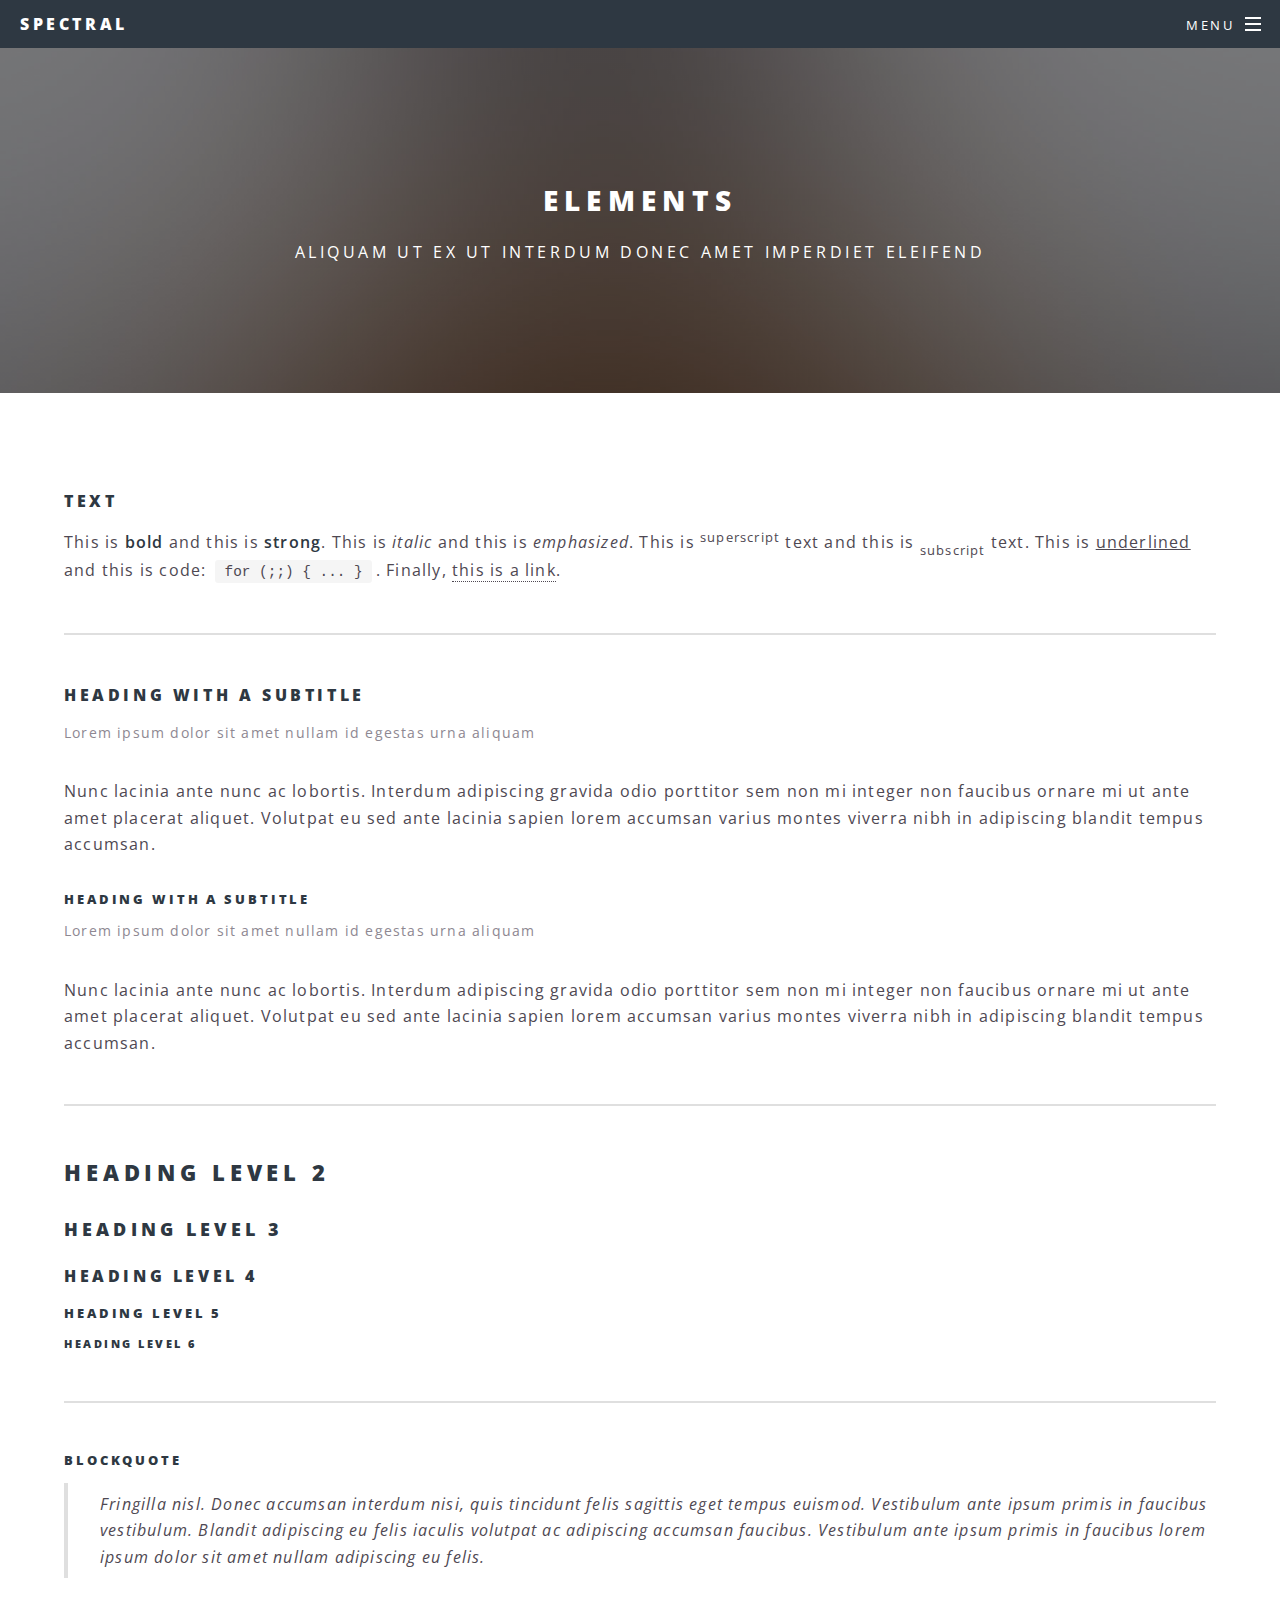
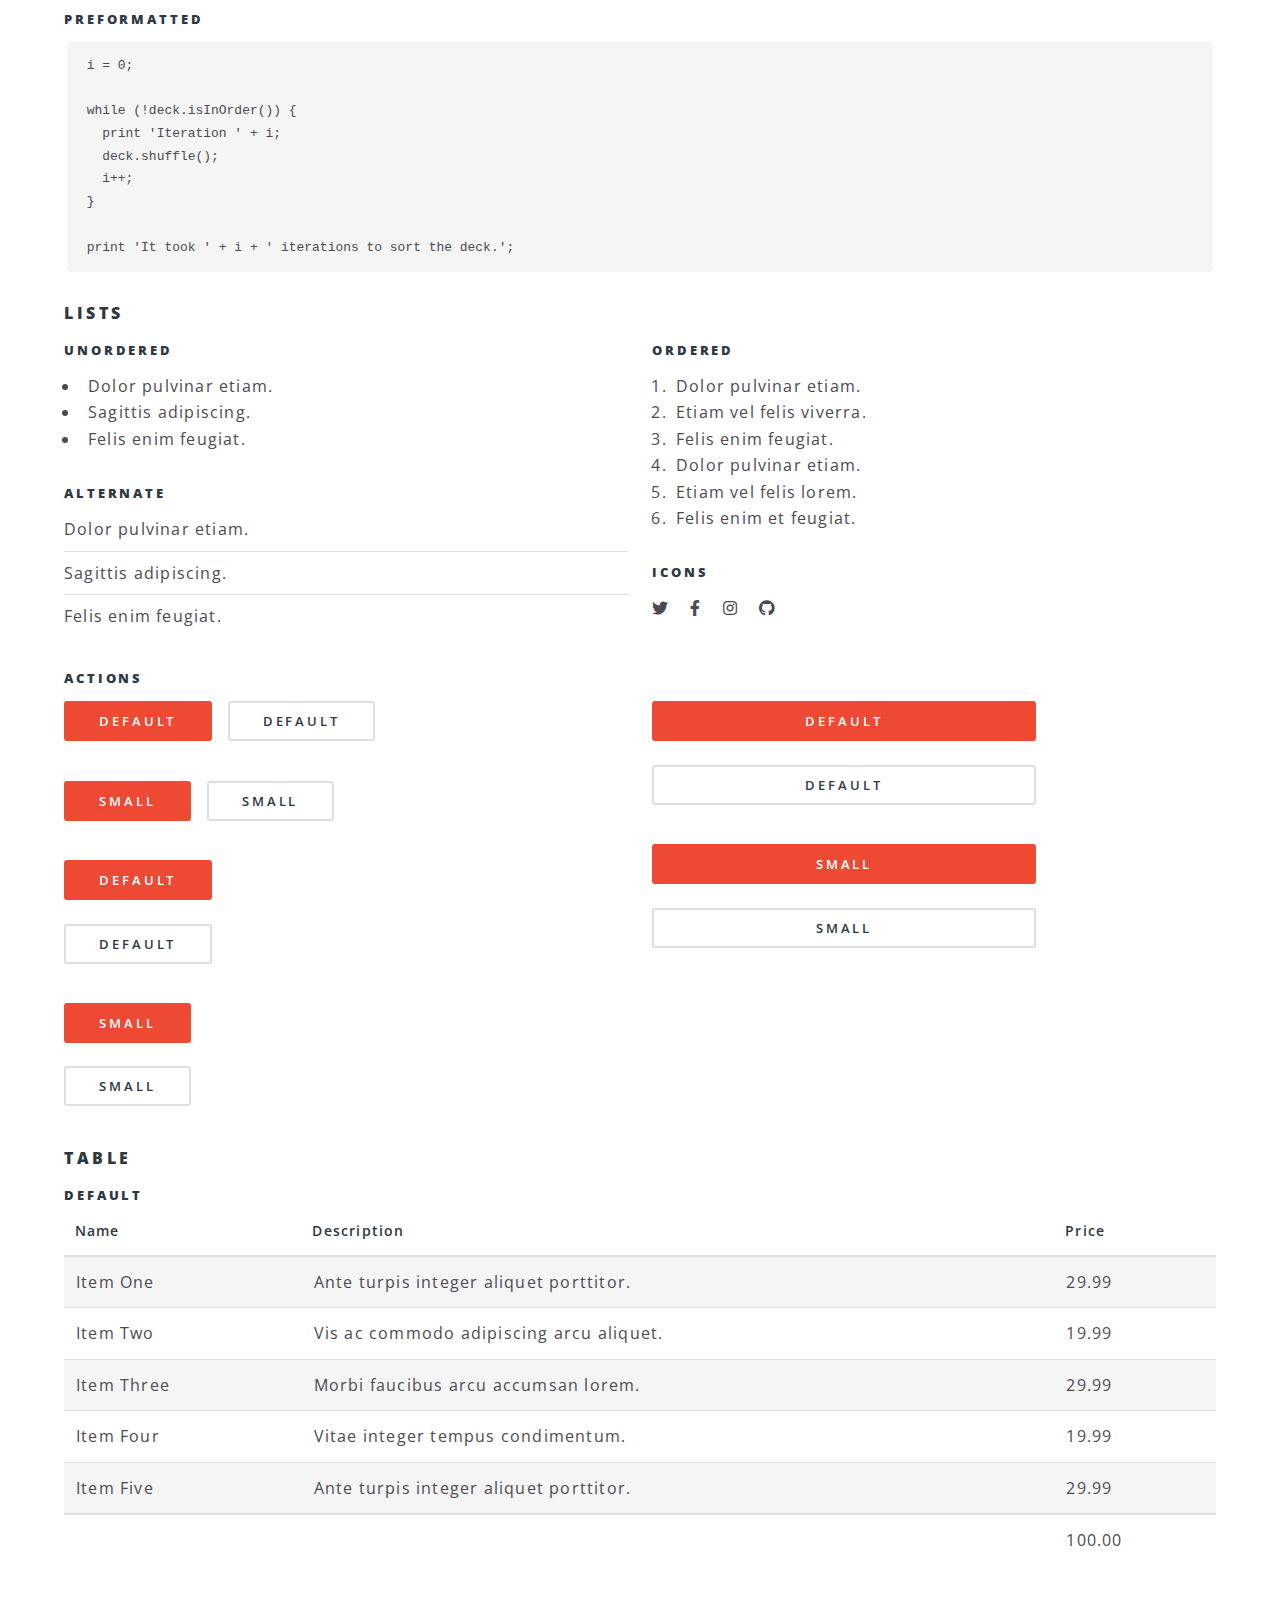
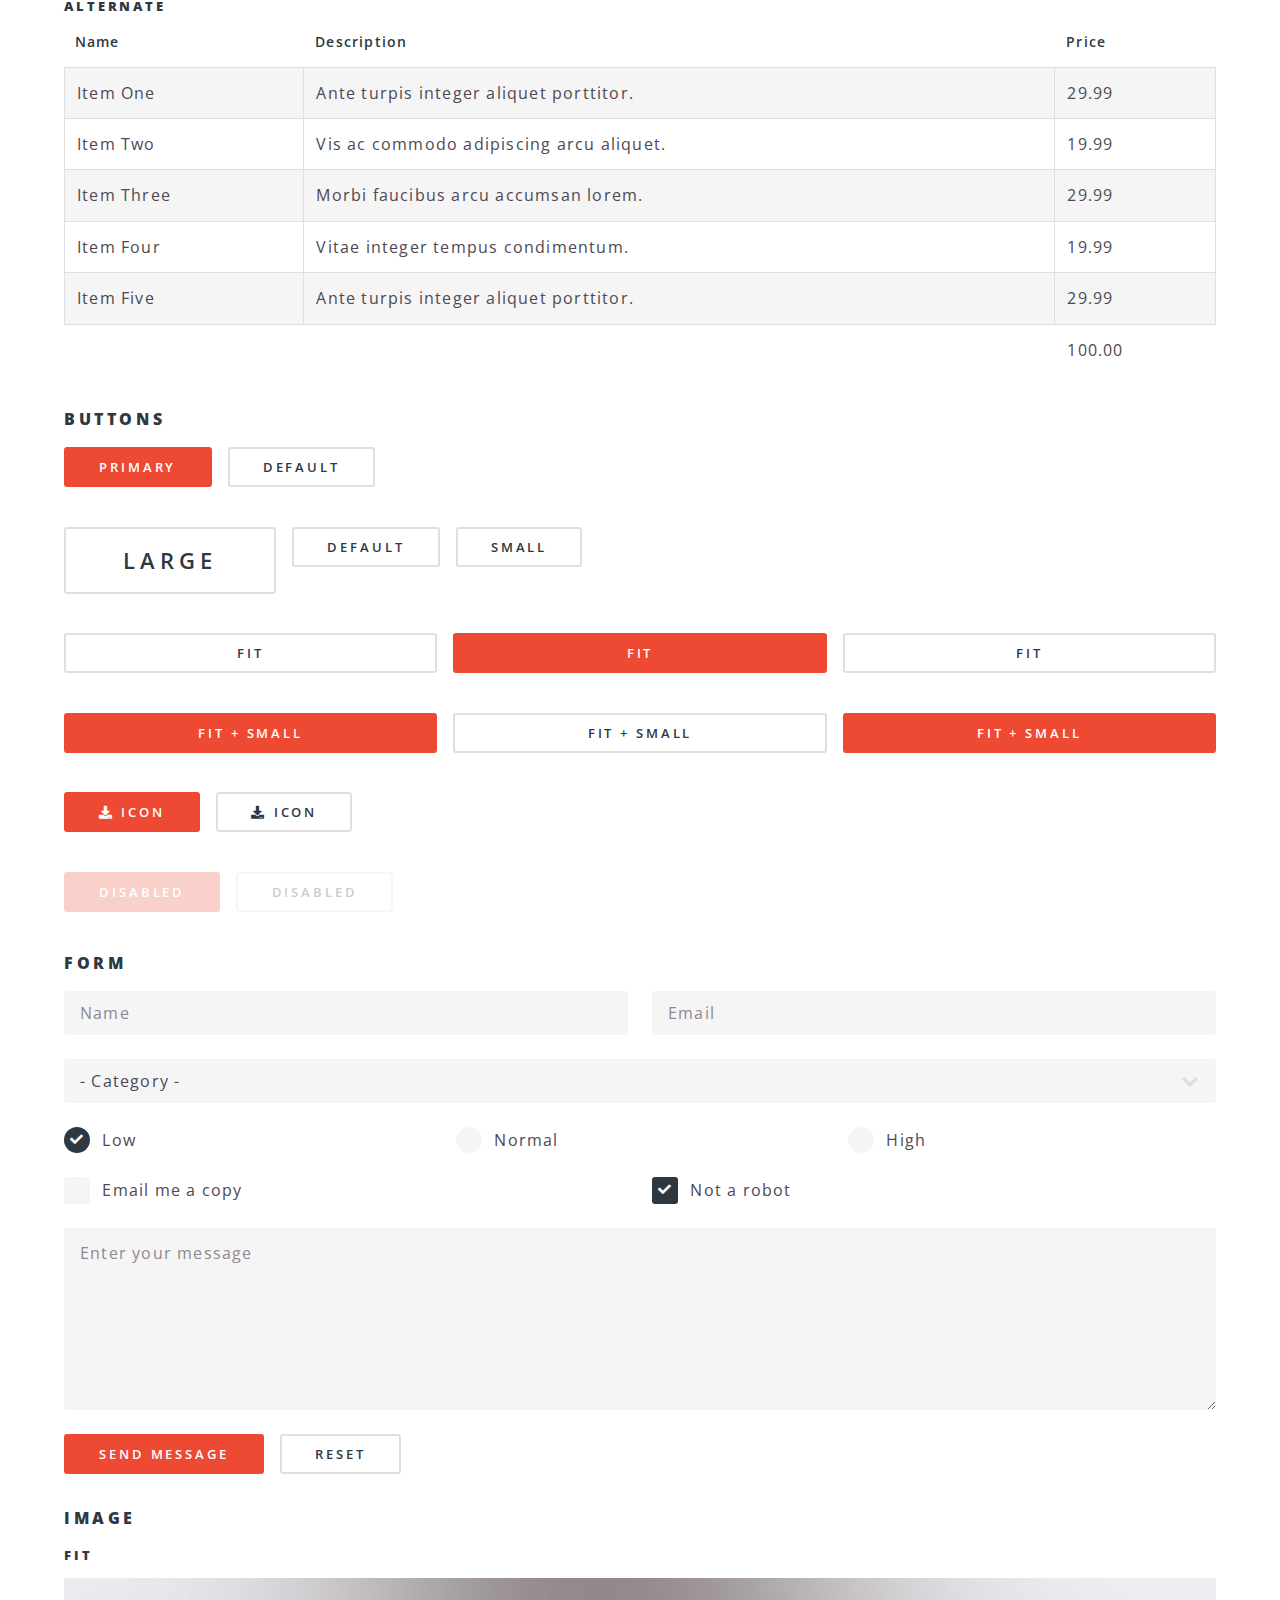
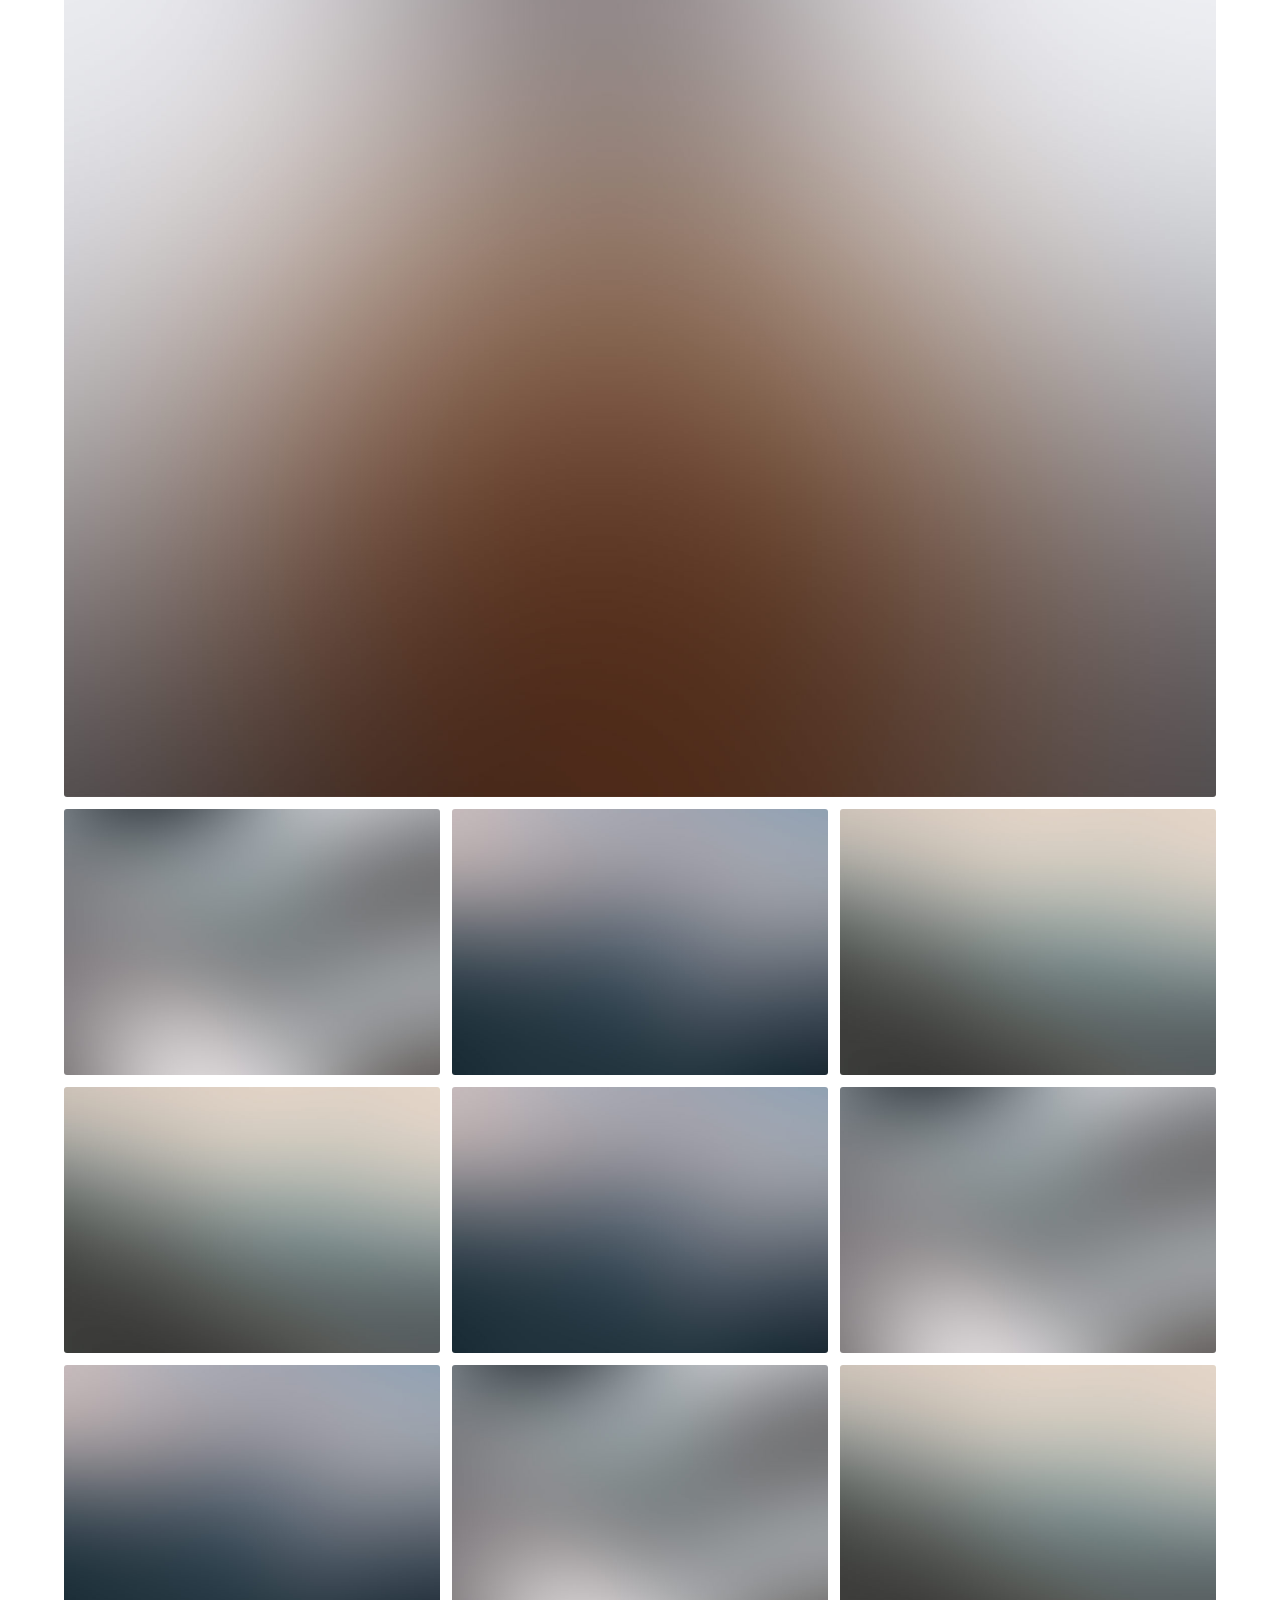
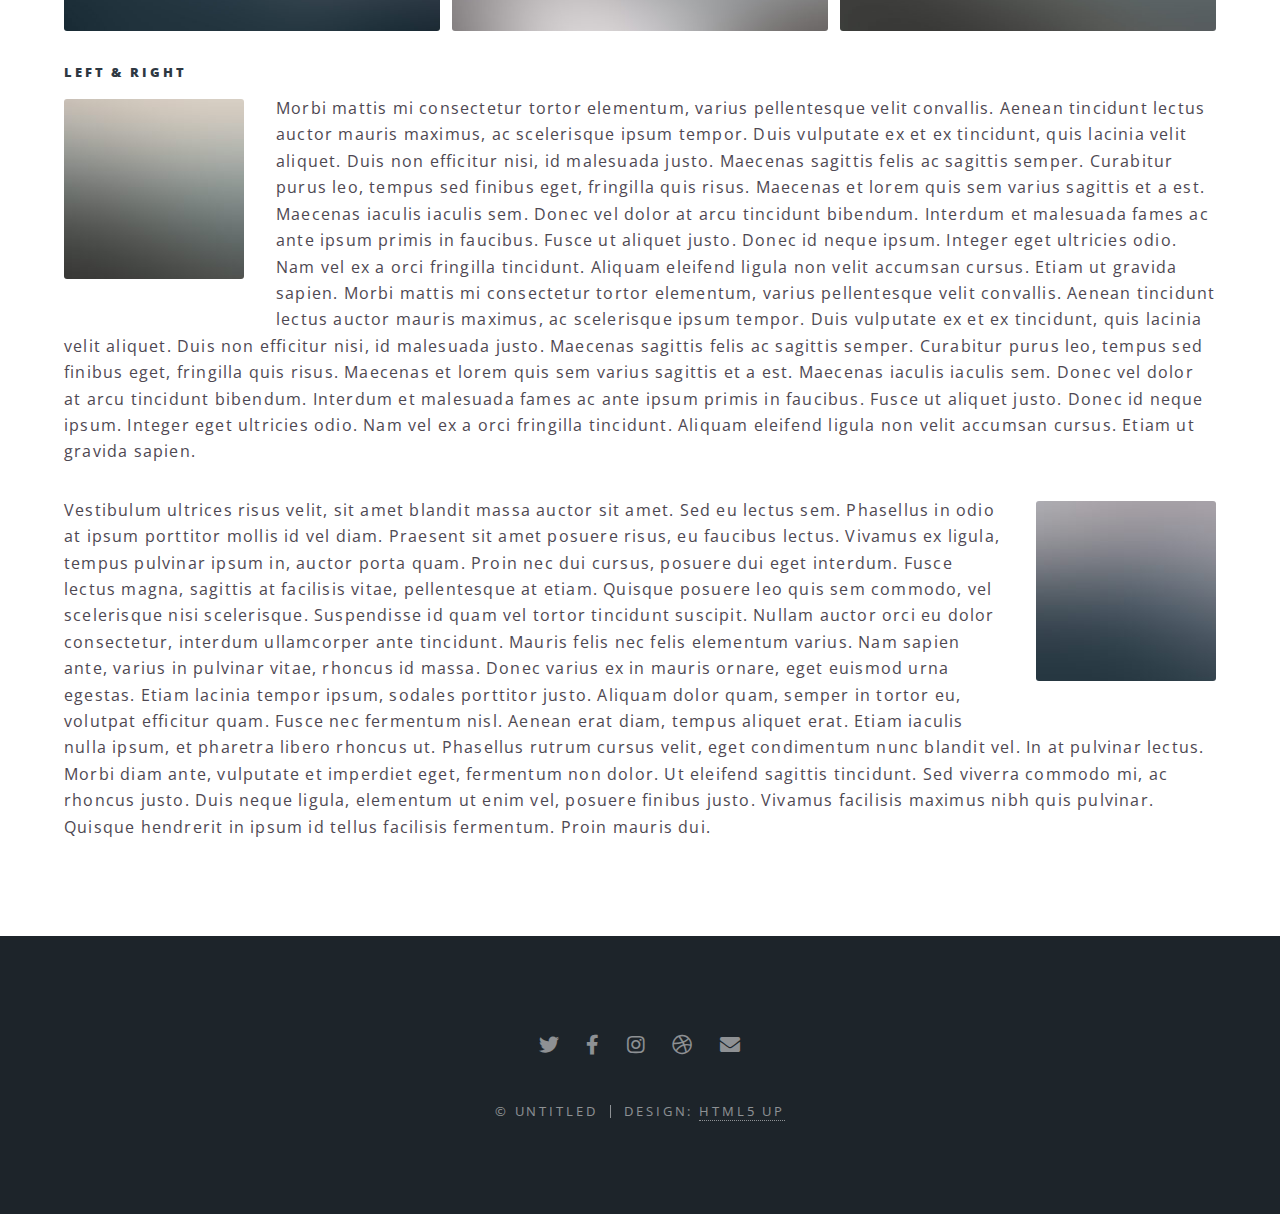
==== elements.html @ 078627b1 "initial theme commit" ====
<!DOCTYPE HTML>
<!--
	Spectral by HTML5 UP
	html5up.net | @ajlkn
	Free for personal and commercial use under the CCA 3.0 license (html5up.net/license)
-->
<html>
	<head>
		<title>Elements - Spectral by HTML5 UP</title>
		<meta charset="utf-8" />
		<meta name="viewport" content="width=device-width, initial-scale=1, user-scalable=no" />
		<link rel="stylesheet" href="assets/css/main.css" />
		<noscript><link rel="stylesheet" href="assets/css/noscript.css" /></noscript>
	</head>
	<body class="is-preload">

		<!-- Page Wrapper -->
			<div id="page-wrapper">

				<!-- Header -->
					<header id="header">
						<h1><a href="index.html">Spectral</a></h1>
						<nav id="nav">
							<ul>
								<li class="special">
									<a href="#menu" class="menuToggle"><span>Menu</span></a>
									<div id="menu">
										<ul>
											<li><a href="index.html">Home</a></li>
											<li><a href="generic.html">Generic</a></li>
											<li><a href="elements.html">Elements</a></li>
											<li><a href="#">Sign Up</a></li>
											<li><a href="#">Log In</a></li>
										</ul>
									</div>
								</li>
							</ul>
						</nav>
					</header>

				<!-- Main -->
					<article id="main">
						<header>
							<h2>Elements</h2>
							<p>Aliquam ut ex ut interdum donec amet imperdiet eleifend</p>
						</header>
						<section class="wrapper style5">
							<div class="inner">

								<section>
									<h4>Text</h4>
									<p>This is <b>bold</b> and this is <strong>strong</strong>. This is <i>italic</i> and this is <em>emphasized</em>.
									This is <sup>superscript</sup> text and this is <sub>subscript</sub> text.
									This is <u>underlined</u> and this is code: <code>for (;;) { ... }</code>. Finally, <a href="#">this is a link</a>.</p>
									<hr />
									<header>
										<h4>Heading with a Subtitle</h4>
										<p>Lorem ipsum dolor sit amet nullam id egestas urna aliquam</p>
									</header>
									<p>Nunc lacinia ante nunc ac lobortis. Interdum adipiscing gravida odio porttitor sem non mi integer non faucibus ornare mi ut ante amet placerat aliquet. Volutpat eu sed ante lacinia sapien lorem accumsan varius montes viverra nibh in adipiscing blandit tempus accumsan.</p>
									<header>
										<h5>Heading with a Subtitle</h5>
										<p>Lorem ipsum dolor sit amet nullam id egestas urna aliquam</p>
									</header>
									<p>Nunc lacinia ante nunc ac lobortis. Interdum adipiscing gravida odio porttitor sem non mi integer non faucibus ornare mi ut ante amet placerat aliquet. Volutpat eu sed ante lacinia sapien lorem accumsan varius montes viverra nibh in adipiscing blandit tempus accumsan.</p>
									<hr />
									<h2>Heading Level 2</h2>
									<h3>Heading Level 3</h3>
									<h4>Heading Level 4</h4>
									<h5>Heading Level 5</h5>
									<h6>Heading Level 6</h6>
									<hr />
									<h5>Blockquote</h5>
									<blockquote>Fringilla nisl. Donec accumsan interdum nisi, quis tincidunt felis sagittis eget tempus euismod. Vestibulum ante ipsum primis in faucibus vestibulum. Blandit adipiscing eu felis iaculis volutpat ac adipiscing accumsan faucibus. Vestibulum ante ipsum primis in faucibus lorem ipsum dolor sit amet nullam adipiscing eu felis.</blockquote>
									<h5>Preformatted</h5>
									<pre><code>i = 0;

while (!deck.isInOrder()) {
  print 'Iteration ' + i;
  deck.shuffle();
  i++;
}

print 'It took ' + i + ' iterations to sort the deck.';</code></pre>
								</section>

								<section>
									<h4>Lists</h4>
									<div class="row">
										<div class="col-6 col-12-medium">
											<h5>Unordered</h5>
											<ul>
												<li>Dolor pulvinar etiam.</li>
												<li>Sagittis adipiscing.</li>
												<li>Felis enim feugiat.</li>
											</ul>
											<h5>Alternate</h5>
											<ul class="alt">
												<li>Dolor pulvinar etiam.</li>
												<li>Sagittis adipiscing.</li>
												<li>Felis enim feugiat.</li>
											</ul>
										</div>
										<div class="col-6 col-12-medium">
											<h5>Ordered</h5>
											<ol>
												<li>Dolor pulvinar etiam.</li>
												<li>Etiam vel felis viverra.</li>
												<li>Felis enim feugiat.</li>
												<li>Dolor pulvinar etiam.</li>
												<li>Etiam vel felis lorem.</li>
												<li>Felis enim et feugiat.</li>
											</ol>
											<h5>Icons</h5>
											<ul class="icons">
												<li><a href="#" class="icon brands fa-twitter"><span class="label">Twitter</span></a></li>
												<li><a href="#" class="icon brands fa-facebook-f"><span class="label">Facebook</span></a></li>
												<li><a href="#" class="icon brands fa-instagram"><span class="label">Instagram</span></a></li>
												<li><a href="#" class="icon brands fa-github"><span class="label">Github</span></a></li>
											</ul>
										</div>
									</div>
									<h5>Actions</h5>
									<div class="row">
										<div class="col-6 col-12-medium">
											<ul class="actions">
												<li><a href="#" class="button primary">Default</a></li>
												<li><a href="#" class="button">Default</a></li>
											</ul>
											<ul class="actions small">
												<li><a href="#" class="button primary small">Small</a></li>
												<li><a href="#" class="button small">Small</a></li>
											</ul>
											<ul class="actions stacked">
												<li><a href="#" class="button primary">Default</a></li>
												<li><a href="#" class="button">Default</a></li>
											</ul>
											<ul class="actions stacked">
												<li><a href="#" class="button primary small">Small</a></li>
												<li><a href="#" class="button small">Small</a></li>
											</ul>
										</div>
										<div class="col-6 col-12-medium">
											<ul class="actions stacked">
												<li><a href="#" class="button primary fit">Default</a></li>
												<li><a href="#" class="button fit">Default</a></li>
											</ul>
											<ul class="actions stacked">
												<li><a href="#" class="button primary small fit">Small</a></li>
												<li><a href="#" class="button small fit">Small</a></li>
											</ul>
										</div>
									</div>
								</section>

								<section>
									<h4>Table</h4>
									<h5>Default</h5>
									<div class="table-wrapper">
										<table>
											<thead>
												<tr>
													<th>Name</th>
													<th>Description</th>
													<th>Price</th>
												</tr>
											</thead>
											<tbody>
												<tr>
													<td>Item One</td>
													<td>Ante turpis integer aliquet porttitor.</td>
													<td>29.99</td>
												</tr>
												<tr>
													<td>Item Two</td>
													<td>Vis ac commodo adipiscing arcu aliquet.</td>
													<td>19.99</td>
												</tr>
												<tr>
													<td>Item Three</td>
													<td> Morbi faucibus arcu accumsan lorem.</td>
													<td>29.99</td>
												</tr>
												<tr>
													<td>Item Four</td>
													<td>Vitae integer tempus condimentum.</td>
													<td>19.99</td>
												</tr>
												<tr>
													<td>Item Five</td>
													<td>Ante turpis integer aliquet porttitor.</td>
													<td>29.99</td>
												</tr>
											</tbody>
											<tfoot>
												<tr>
													<td colspan="2"></td>
													<td>100.00</td>
												</tr>
											</tfoot>
										</table>
									</div>

									<h5>Alternate</h5>
									<div class="table-wrapper">
										<table class="alt">
											<thead>
												<tr>
													<th>Name</th>
													<th>Description</th>
													<th>Price</th>
												</tr>
											</thead>
											<tbody>
												<tr>
													<td>Item One</td>
													<td>Ante turpis integer aliquet porttitor.</td>
													<td>29.99</td>
												</tr>
												<tr>
													<td>Item Two</td>
													<td>Vis ac commodo adipiscing arcu aliquet.</td>
													<td>19.99</td>
												</tr>
												<tr>
													<td>Item Three</td>
													<td> Morbi faucibus arcu accumsan lorem.</td>
													<td>29.99</td>
												</tr>
												<tr>
													<td>Item Four</td>
													<td>Vitae integer tempus condimentum.</td>
													<td>19.99</td>
												</tr>
												<tr>
													<td>Item Five</td>
													<td>Ante turpis integer aliquet porttitor.</td>
													<td>29.99</td>
												</tr>
											</tbody>
											<tfoot>
												<tr>
													<td colspan="2"></td>
													<td>100.00</td>
												</tr>
											</tfoot>
										</table>
									</div>
								</section>

								<section>
									<h4>Buttons</h4>
									<ul class="actions">
										<li><a href="#" class="button primary">Primary</a></li>
										<li><a href="#" class="button">Default</a></li>
									</ul>
									<ul class="actions">
										<li><a href="#" class="button large">Large</a></li>
										<li><a href="#" class="button">Default</a></li>
										<li><a href="#" class="button small">Small</a></li>
									</ul>
									<ul class="actions fit">
										<li><a href="#" class="button fit">Fit</a></li>
										<li><a href="#" class="button primary fit">Fit</a></li>
										<li><a href="#" class="button fit">Fit</a></li>
									</ul>
									<ul class="actions fit small">
										<li><a href="#" class="button primary fit small">Fit + Small</a></li>
										<li><a href="#" class="button fit small">Fit + Small</a></li>
										<li><a href="#" class="button primary fit small">Fit + Small</a></li>
									</ul>
									<ul class="actions">
										<li><a href="#" class="button primary icon solid fa-download">Icon</a></li>
										<li><a href="#" class="button icon solid fa-download">Icon</a></li>
									</ul>
									<ul class="actions">
										<li><span class="button primary disabled">Disabled</span></li>
										<li><span class="button disabled">Disabled</span></li>
									</ul>
								</section>

								<section>
									<h4>Form</h4>
									<form method="post" action="#">
										<div class="row gtr-uniform">
											<div class="col-6 col-12-xsmall">
												<input type="text" name="demo-name" id="demo-name" value="" placeholder="Name" />
											</div>
											<div class="col-6 col-12-xsmall">
												<input type="email" name="demo-email" id="demo-email" value="" placeholder="Email" />
											</div>
											<div class="col-12">
												<select name="demo-category" id="demo-category">
													<option value="">- Category -</option>
													<option value="1">Manufacturing</option>
													<option value="1">Shipping</option>
													<option value="1">Administration</option>
													<option value="1">Human Resources</option>
												</select>
											</div>
											<div class="col-4 col-12-small">
												<input type="radio" id="demo-priority-low" name="demo-priority" checked>
												<label for="demo-priority-low">Low</label>
											</div>
											<div class="col-4 col-12-small">
												<input type="radio" id="demo-priority-normal" name="demo-priority">
												<label for="demo-priority-normal">Normal</label>
											</div>
											<div class="col-4 col-12-small">
												<input type="radio" id="demo-priority-high" name="demo-priority">
												<label for="demo-priority-high">High</label>
											</div>
											<div class="col-6 col-12-small">
												<input type="checkbox" id="demo-copy" name="demo-copy">
												<label for="demo-copy">Email me a copy</label>
											</div>
											<div class="col-6 col-12-small">
												<input type="checkbox" id="demo-human" name="demo-human" checked>
												<label for="demo-human">Not a robot</label>
											</div>
											<div class="col-12">
												<textarea name="demo-message" id="demo-message" placeholder="Enter your message" rows="6"></textarea>
											</div>
											<div class="col-12">
												<ul class="actions">
													<li><input type="submit" value="Send Message" class="primary" /></li>
													<li><input type="reset" value="Reset" /></li>
												</ul>
											</div>
										</div>
									</form>
								</section>

								<section>
									<h4>Image</h4>
									<h5>Fit</h5>
									<div class="box alt">
										<div class="row gtr-50 gtr-uniform">
											<div class="col-12"><span class="image fit"><img src="images/banner.jpg" alt="" /></span></div>
											<div class="col-4"><span class="image fit"><img src="images/pic01.jpg" alt="" /></span></div>
											<div class="col-4"><span class="image fit"><img src="images/pic02.jpg" alt="" /></span></div>
											<div class="col-4"><span class="image fit"><img src="images/pic03.jpg" alt="" /></span></div>
											<div class="col-4"><span class="image fit"><img src="images/pic03.jpg" alt="" /></span></div>
											<div class="col-4"><span class="image fit"><img src="images/pic02.jpg" alt="" /></span></div>
											<div class="col-4"><span class="image fit"><img src="images/pic01.jpg" alt="" /></span></div>
											<div class="col-4"><span class="image fit"><img src="images/pic02.jpg" alt="" /></span></div>
											<div class="col-4"><span class="image fit"><img src="images/pic01.jpg" alt="" /></span></div>
											<div class="col-4"><span class="image fit"><img src="images/pic03.jpg" alt="" /></span></div>
										</div>
									</div>
									<h5>Left &amp; Right</h5>
									<p><span class="image left"><img src="images/pic04.jpg" alt="" /></span>Morbi mattis mi consectetur tortor elementum, varius pellentesque velit convallis. Aenean tincidunt lectus auctor mauris maximus, ac scelerisque ipsum tempor. Duis vulputate ex et ex tincidunt, quis lacinia velit aliquet. Duis non efficitur nisi, id malesuada justo. Maecenas sagittis felis ac sagittis semper. Curabitur purus leo, tempus sed finibus eget, fringilla quis risus. Maecenas et lorem quis sem varius sagittis et a est. Maecenas iaculis iaculis sem. Donec vel dolor at arcu tincidunt bibendum. Interdum et malesuada fames ac ante ipsum primis in faucibus. Fusce ut aliquet justo. Donec id neque ipsum. Integer eget ultricies odio. Nam vel ex a orci fringilla tincidunt. Aliquam eleifend ligula non velit accumsan cursus. Etiam ut gravida sapien. Morbi mattis mi consectetur tortor elementum, varius pellentesque velit convallis. Aenean tincidunt lectus auctor mauris maximus, ac scelerisque ipsum tempor. Duis vulputate ex et ex tincidunt, quis lacinia velit aliquet. Duis non efficitur nisi, id malesuada justo. Maecenas sagittis felis ac sagittis semper. Curabitur purus leo, tempus sed finibus eget, fringilla quis risus. Maecenas et lorem quis sem varius sagittis et a est. Maecenas iaculis iaculis sem. Donec vel dolor at arcu tincidunt bibendum. Interdum et malesuada fames ac ante ipsum primis in faucibus. Fusce ut aliquet justo. Donec id neque ipsum. Integer eget ultricies odio. Nam vel ex a orci fringilla tincidunt. Aliquam eleifend ligula non velit accumsan cursus. Etiam ut gravida sapien.</p>
									<p><span class="image right"><img src="images/pic05.jpg" alt="" /></span>Vestibulum ultrices risus velit, sit amet blandit massa auctor sit amet. Sed eu lectus sem. Phasellus in odio at ipsum porttitor mollis id vel diam. Praesent sit amet posuere risus, eu faucibus lectus. Vivamus ex ligula, tempus pulvinar ipsum in, auctor porta quam. Proin nec dui cursus, posuere dui eget interdum. Fusce lectus magna, sagittis at facilisis vitae, pellentesque at etiam. Quisque posuere leo quis sem commodo, vel scelerisque nisi scelerisque. Suspendisse id quam vel tortor tincidunt suscipit. Nullam auctor orci eu dolor consectetur, interdum ullamcorper ante tincidunt. Mauris felis nec felis elementum varius. Nam sapien ante, varius in pulvinar vitae, rhoncus id massa. Donec varius ex in mauris ornare, eget euismod urna egestas. Etiam lacinia tempor ipsum, sodales porttitor justo. Aliquam dolor quam, semper in tortor eu, volutpat efficitur quam. Fusce nec fermentum nisl. Aenean erat diam, tempus aliquet erat. Etiam iaculis nulla ipsum, et pharetra libero rhoncus ut. Phasellus rutrum cursus velit, eget condimentum nunc blandit vel. In at pulvinar lectus. Morbi diam ante, vulputate et imperdiet eget, fermentum non dolor. Ut eleifend sagittis tincidunt. Sed viverra commodo mi, ac rhoncus justo. Duis neque ligula, elementum ut enim vel, posuere finibus justo. Vivamus facilisis maximus nibh quis pulvinar. Quisque hendrerit in ipsum id tellus facilisis fermentum. Proin mauris dui.</p>
								</section>

							</div>
						</section>
					</article>

				<!-- Footer -->
					<footer id="footer">
						<ul class="icons">
							<li><a href="#" class="icon brands fa-twitter"><span class="label">Twitter</span></a></li>
							<li><a href="#" class="icon brands fa-facebook-f"><span class="label">Facebook</span></a></li>
							<li><a href="#" class="icon brands fa-instagram"><span class="label">Instagram</span></a></li>
							<li><a href="#" class="icon brands fa-dribbble"><span class="label">Dribbble</span></a></li>
							<li><a href="#" class="icon solid fa-envelope"><span class="label">Email</span></a></li>
						</ul>
						<ul class="copyright">
							<li>&copy; Untitled</li><li>Design: <a href="http://html5up.net">HTML5 UP</a></li>
						</ul>
					</footer>

			</div>

		<!-- Scripts -->
			<script src="assets/js/jquery.min.js"></script>
			<script src="assets/js/jquery.scrollex.min.js"></script>
			<script src="assets/js/jquery.scrolly.min.js"></script>
			<script src="assets/js/browser.min.js"></script>
			<script src="assets/js/breakpoints.min.js"></script>
			<script src="assets/js/util.js"></script>
			<script src="assets/js/main.js"></script>

	</body>
</html>
---- assets/css/main.css ----
@import url(fontawesome-all.min.css);
@import url("https://fonts.googleapis.com/css?family=Open+Sans:400,400italic,600,600italic,800,800italic");

/*
	Spectral by HTML5 UP
	html5up.net | @ajlkn
	Free for personal and commercial use under the CCA 3.0 license (html5up.net/license)
*/

html, body, div, span, applet, object,
iframe, h1, h2, h3, h4, h5, h6, p, blockquote,
pre, a, abbr, acronym, address, big, cite,
code, del, dfn, em, img, ins, kbd, q, s, samp,
small, strike, strong, sub, sup, tt, var, b,
u, i, center, dl, dt, dd, ol, ul, li, fieldset,
form, label, legend, table, caption, tbody,
tfoot, thead, tr, th, td, article, aside,
canvas, details, embed, figure, figcaption,
footer, header, hgroup, menu, nav, output, ruby,
section, summary, time, mark, audio, video {
	margin: 0;
	padding: 0;
	border: 0;
	font-size: 100%;
	font: inherit;
	vertical-align: baseline;}

article, aside, details, figcaption, figure,
footer, header, hgroup, menu, nav, section {
	display: block;}

body {
	line-height: 1;
}

ol, ul {
	list-style: none;
}

blockquote, q {
	quotes: none;
}

	blockquote:before, blockquote:after, q:before, q:after {
		content: '';
		content: none;
	}

table {
	border-collapse: collapse;
	border-spacing: 0;
}

body {
	-webkit-text-size-adjust: none;
}

mark {
	background-color: transparent;
	color: inherit;
}

input::-moz-focus-inner {
	border: 0;
	padding: 0;
}

input, select, textarea {
	-moz-appearance: none;
	-webkit-appearance: none;
	-ms-appearance: none;
	appearance: none;
}

/* Basic */

	@-ms-viewport {
		width: device-width;
	}

	html {
		box-sizing: border-box;
	}

	*, *:before, *:after {
		box-sizing: inherit;
	}

	body {
		background: #2e3842;
	}

		body.is-preload *, body.is-preload *:before, body.is-preload *:after {
			-moz-animation: none !important;
			-webkit-animation: none !important;
			-ms-animation: none !important;
			animation: none !important;
			-moz-transition: none !important;
			-webkit-transition: none !important;
			-ms-transition: none !important;
			transition: none !important;
		}

	body, input, select, textarea {
		color: #fff;
		font-family: "Open Sans", Helvetica, sans-serif;
		font-size: 15pt;
		font-weight: 400;
		letter-spacing: 0.075em;
		line-height: 1.65em;
	}

		@media screen and (max-width: 1680px) {

			body, input, select, textarea {
				font-size: 13pt;
			}

		}

		@media screen and (max-width: 1280px) {

			body, input, select, textarea {
				font-size: 12pt;
			}

		}

		@media screen and (max-width: 736px) {

			body, input, select, textarea {
				font-size: 11pt;
				letter-spacing: 0.0375em;
			}

		}

	a {
		-moz-transition: color 0.2s ease, border-bottom-color 0.2s ease;
		-webkit-transition: color 0.2s ease, border-bottom-color 0.2s ease;
		-ms-transition: color 0.2s ease, border-bottom-color 0.2s ease;
		transition: color 0.2s ease, border-bottom-color 0.2s ease;
		border-bottom: dotted 1px;
		color: inherit;
		text-decoration: none;
	}

		a:hover {
			border-bottom-color: transparent;
		}

	strong, b {
		color: #fff;
		font-weight: 600;
	}

	em, i {
		font-style: italic;
	}

	p {
		margin: 0 0 2em 0;
	}

	h1, h2, h3, h4, h5, h6 {
		color: #fff;
		font-weight: 800;
		letter-spacing: 0.225em;
		line-height: 1em;
		margin: 0 0 1em 0;
		text-transform: uppercase;
	}

		h1 a, h2 a, h3 a, h4 a, h5 a, h6 a {
			color: inherit;
			text-decoration: none;
		}

	h2 {
		font-size: 1.35em;
		line-height: 1.75em;
	}

		@media screen and (max-width: 736px) {

			h2 {
				font-size: 1.1em;
				line-height: 1.65em;
			}

		}

	h3 {
		font-size: 1.15em;
		line-height: 1.75em;
	}

		@media screen and (max-width: 736px) {

			h3 {
				font-size: 1em;
				line-height: 1.65em;
			}

		}

	h4 {
		font-size: 1em;
		line-height: 1.5em;
	}

	h5 {
		font-size: 0.8em;
		line-height: 1.5em;
	}

	h6 {
		font-size: 0.7em;
		line-height: 1.5em;
	}

	sub {
		font-size: 0.8em;
		position: relative;
		top: 0.5em;
	}

	sup {
		font-size: 0.8em;
		position: relative;
		top: -0.5em;
	}

	hr {
		border: 0;
		border-bottom: solid 2px #fff;
		margin: 3em 0;
	}

		hr.major {
			margin: 4.5em 0;
		}

	blockquote {
		border-left: solid 4px #fff;
		font-style: italic;
		margin: 0 0 2em 0;
		padding: 0.5em 0 0.5em 2em;
	}

	code {
		background: rgba(144, 144, 144, 0.25);
		border-radius: 3px;
		font-family: "Courier New", monospace;
		font-size: 0.9em;
		letter-spacing: 0;
		margin: 0 0.25em;
		padding: 0.25em 0.65em;
	}

	pre {
		-webkit-overflow-scrolling: touch;
		font-family: "Courier New", monospace;
		font-size: 0.9em;
		margin: 0 0 2em 0;
	}

		pre code {
			display: block;
			line-height: 1.75em;
			padding: 1em 1.5em;
			overflow-x: auto;
		}

	.align-left {
		text-align: left;
	}

	.align-center {
		text-align: center;
	}

	.align-right {
		text-align: right;
	}

/* Row */

	.row {
		display: flex;
		flex-wrap: wrap;
		box-sizing: border-box;
		align-items: stretch;
	}

		.row > * {
			box-sizing: border-box;
		}

		.row.gtr-uniform > * > :last-child {
			margin-bottom: 0;
		}

		.row.aln-left {
			justify-content: flex-start;
		}

		.row.aln-center {
			justify-content: center;
		}

		.row.aln-right {
			justify-content: flex-end;
		}

		.row.aln-top {
			align-items: flex-start;
		}

		.row.aln-middle {
			align-items: center;
		}

		.row.aln-bottom {
			align-items: flex-end;
		}

		.row > .imp {
			order: -1;
		}

		.row > .col-1 {
			width: 8.33333%;
		}

		.row > .off-1 {
			margin-left: 8.33333%;
		}

		.row > .col-2 {
			width: 16.66667%;
		}

		.row > .off-2 {
			margin-left: 16.66667%;
		}

		.row > .col-3 {
			width: 25%;
		}

		.row > .off-3 {
			margin-left: 25%;
		}

		.row > .col-4 {
			width: 33.33333%;
		}

		.row > .off-4 {
			margin-left: 33.33333%;
		}

		.row > .col-5 {
			width: 41.66667%;
		}

		.row > .off-5 {
			margin-left: 41.66667%;
		}

		.row > .col-6 {
			width: 50%;
		}

		.row > .off-6 {
			margin-left: 50%;
		}

		.row > .col-7 {
			width: 58.33333%;
		}

		.row > .off-7 {
			margin-left: 58.33333%;
		}

		.row > .col-8 {
			width: 66.66667%;
		}

		.row > .off-8 {
			margin-left: 66.66667%;
		}

		.row > .col-9 {
			width: 75%;
		}

		.row > .off-9 {
			margin-left: 75%;
		}

		.row > .col-10 {
			width: 83.33333%;
		}

		.row > .off-10 {
			margin-left: 83.33333%;
		}

		.row > .col-11 {
			width: 91.66667%;
		}

		.row > .off-11 {
			margin-left: 91.66667%;
		}

		.row > .col-12 {
			width: 100%;
		}

		.row > .off-12 {
			margin-left: 100%;
		}

		.row.gtr-0 {
			margin-top: 0;
			margin-left: 0em;
		}

			.row.gtr-0 > * {
				padding: 0 0 0 0em;
			}

			.row.gtr-0.gtr-uniform {
				margin-top: 0em;
			}

				.row.gtr-0.gtr-uniform > * {
					padding-top: 0em;
				}

		.row.gtr-25 {
			margin-top: 0;
			margin-left: -0.375em;
		}

			.row.gtr-25 > * {
				padding: 0 0 0 0.375em;
			}

			.row.gtr-25.gtr-uniform {
				margin-top: -0.375em;
			}

				.row.gtr-25.gtr-uniform > * {
					padding-top: 0.375em;
				}

		.row.gtr-50 {
			margin-top: 0;
			margin-left: -0.75em;
		}

			.row.gtr-50 > * {
				padding: 0 0 0 0.75em;
			}

			.row.gtr-50.gtr-uniform {
				margin-top: -0.75em;
			}

				.row.gtr-50.gtr-uniform > * {
					padding-top: 0.75em;
				}

		.row {
			margin-top: 0;
			margin-left: -1.5em;
		}

			.row > * {
				padding: 0 0 0 1.5em;
			}

			.row.gtr-uniform {
				margin-top: -1.5em;
			}

				.row.gtr-uniform > * {
					padding-top: 1.5em;
				}

		.row.gtr-150 {
			margin-top: 0;
			margin-left: -2.25em;
		}

			.row.gtr-150 > * {
				padding: 0 0 0 2.25em;
			}

			.row.gtr-150.gtr-uniform {
				margin-top: -2.25em;
			}

				.row.gtr-150.gtr-uniform > * {
					padding-top: 2.25em;
				}

		.row.gtr-200 {
			margin-top: 0;
			margin-left: -3em;
		}

			.row.gtr-200 > * {
				padding: 0 0 0 3em;
			}

			.row.gtr-200.gtr-uniform {
				margin-top: -3em;
			}

				.row.gtr-200.gtr-uniform > * {
					padding-top: 3em;
				}

		@media screen and (max-width: 1680px) {

			.row {
				display: flex;
				flex-wrap: wrap;
				box-sizing: border-box;
				align-items: stretch;
			}

				.row > * {
					box-sizing: border-box;
				}

				.row.gtr-uniform > * > :last-child {
					margin-bottom: 0;
				}

				.row.aln-left {
					justify-content: flex-start;
				}

				.row.aln-center {
					justify-content: center;
				}

				.row.aln-right {
					justify-content: flex-end;
				}

				.row.aln-top {
					align-items: flex-start;
				}

				.row.aln-middle {
					align-items: center;
				}

				.row.aln-bottom {
					align-items: flex-end;
				}

				.row > .imp-xlarge {
					order: -1;
				}

				.row > .col-1-xlarge {
					width: 8.33333%;
				}

				.row > .off-1-xlarge {
					margin-left: 8.33333%;
				}

				.row > .col-2-xlarge {
					width: 16.66667%;
				}

				.row > .off-2-xlarge {
					margin-left: 16.66667%;
				}

				.row > .col-3-xlarge {
					width: 25%;
				}

				.row > .off-3-xlarge {
					margin-left: 25%;
				}

				.row > .col-4-xlarge {
					width: 33.33333%;
				}

				.row > .off-4-xlarge {
					margin-left: 33.33333%;
				}

				.row > .col-5-xlarge {
					width: 41.66667%;
				}

				.row > .off-5-xlarge {
					margin-left: 41.66667%;
				}

				.row > .col-6-xlarge {
					width: 50%;
				}

				.row > .off-6-xlarge {
					margin-left: 50%;
				}

				.row > .col-7-xlarge {
					width: 58.33333%;
				}

				.row > .off-7-xlarge {
					margin-left: 58.33333%;
				}

				.row > .col-8-xlarge {
					width: 66.66667%;
				}

				.row > .off-8-xlarge {
					margin-left: 66.66667%;
				}

				.row > .col-9-xlarge {
					width: 75%;
				}

				.row > .off-9-xlarge {
					margin-left: 75%;
				}

				.row > .col-10-xlarge {
					width: 83.33333%;
				}

				.row > .off-10-xlarge {
					margin-left: 83.33333%;
				}

				.row > .col-11-xlarge {
					width: 91.66667%;
				}

				.row > .off-11-xlarge {
					margin-left: 91.66667%;
				}

				.row > .col-12-xlarge {
					width: 100%;
				}

				.row > .off-12-xlarge {
					margin-left: 100%;
				}

				.row.gtr-0 {
					margin-top: 0;
					margin-left: 0em;
				}

					.row.gtr-0 > * {
						padding: 0 0 0 0em;
					}

					.row.gtr-0.gtr-uniform {
						margin-top: 0em;
					}

						.row.gtr-0.gtr-uniform > * {
							padding-top: 0em;
						}

				.row.gtr-25 {
					margin-top: 0;
					margin-left: -0.375em;
				}

					.row.gtr-25 > * {
						padding: 0 0 0 0.375em;
					}

					.row.gtr-25.gtr-uniform {
						margin-top: -0.375em;
					}

						.row.gtr-25.gtr-uniform > * {
							padding-top: 0.375em;
						}

				.row.gtr-50 {
					margin-top: 0;
					margin-left: -0.75em;
				}

					.row.gtr-50 > * {
						padding: 0 0 0 0.75em;
					}

					.row.gtr-50.gtr-uniform {
						margin-top: -0.75em;
					}

						.row.gtr-50.gtr-uniform > * {
							padding-top: 0.75em;
						}

				.row {
					margin-top: 0;
					margin-left: -1.5em;
				}

					.row > * {
						padding: 0 0 0 1.5em;
					}

					.row.gtr-uniform {
						margin-top: -1.5em;
					}

						.row.gtr-uniform > * {
							padding-top: 1.5em;
						}

				.row.gtr-150 {
					margin-top: 0;
					margin-left: -2.25em;
				}

					.row.gtr-150 > * {
						padding: 0 0 0 2.25em;
					}

					.row.gtr-150.gtr-uniform {
						margin-top: -2.25em;
					}

						.row.gtr-150.gtr-uniform > * {
							padding-top: 2.25em;
						}

				.row.gtr-200 {
					margin-top: 0;
					margin-left: -3em;
				}

					.row.gtr-200 > * {
						padding: 0 0 0 3em;
					}

					.row.gtr-200.gtr-uniform {
						margin-top: -3em;
					}

						.row.gtr-200.gtr-uniform > * {
							padding-top: 3em;
						}

		}

		@media screen and (max-width: 1280px) {

			.row {
				display: flex;
				flex-wrap: wrap;
				box-sizing: border-box;
				align-items: stretch;
			}

				.row > * {
					box-sizing: border-box;
				}

				.row.gtr-uniform > * > :last-child {
					margin-bottom: 0;
				}

				.row.aln-left {
					justify-content: flex-start;
				}

				.row.aln-center {
					justify-content: center;
				}

				.row.aln-right {
					justify-content: flex-end;
				}

				.row.aln-top {
					align-items: flex-start;
				}

				.row.aln-middle {
					align-items: center;
				}

				.row.aln-bottom {
					align-items: flex-end;
				}

				.row > .imp-large {
					order: -1;
				}

				.row > .col-1-large {
					width: 8.33333%;
				}

				.row > .off-1-large {
					margin-left: 8.33333%;
				}

				.row > .col-2-large {
					width: 16.66667%;
				}

				.row > .off-2-large {
					margin-left: 16.66667%;
				}

				.row > .col-3-large {
					width: 25%;
				}

				.row > .off-3-large {
					margin-left: 25%;
				}

				.row > .col-4-large {
					width: 33.33333%;
				}

				.row > .off-4-large {
					margin-left: 33.33333%;
				}

				.row > .col-5-large {
					width: 41.66667%;
				}

				.row > .off-5-large {
					margin-left: 41.66667%;
				}

				.row > .col-6-large {
					width: 50%;
				}

				.row > .off-6-large {
					margin-left: 50%;
				}

				.row > .col-7-large {
					width: 58.33333%;
				}

				.row > .off-7-large {
					margin-left: 58.33333%;
				}

				.row > .col-8-large {
					width: 66.66667%;
				}

				.row > .off-8-large {
					margin-left: 66.66667%;
				}

				.row > .col-9-large {
					width: 75%;
				}

				.row > .off-9-large {
					margin-left: 75%;
				}

				.row > .col-10-large {
					width: 83.33333%;
				}

				.row > .off-10-large {
					margin-left: 83.33333%;
				}

				.row > .col-11-large {
					width: 91.66667%;
				}

				.row > .off-11-large {
					margin-left: 91.66667%;
				}

				.row > .col-12-large {
					width: 100%;
				}

				.row > .off-12-large {
					margin-left: 100%;
				}

				.row.gtr-0 {
					margin-top: 0;
					margin-left: 0em;
				}

					.row.gtr-0 > * {
						padding: 0 0 0 0em;
					}

					.row.gtr-0.gtr-uniform {
						margin-top: 0em;
					}

						.row.gtr-0.gtr-uniform > * {
							padding-top: 0em;
						}

				.row.gtr-25 {
					margin-top: 0;
					margin-left: -0.375em;
				}

					.row.gtr-25 > * {
						padding: 0 0 0 0.375em;
					}

					.row.gtr-25.gtr-uniform {
						margin-top: -0.375em;
					}

						.row.gtr-25.gtr-uniform > * {
							padding-top: 0.375em;
						}

				.row.gtr-50 {
					margin-top: 0;
					margin-left: -0.75em;
				}

					.row.gtr-50 > * {
						padding: 0 0 0 0.75em;
					}

					.row.gtr-50.gtr-uniform {
						margin-top: -0.75em;
					}

						.row.gtr-50.gtr-uniform > * {
							padding-top: 0.75em;
						}

				.row {
					margin-top: 0;
					margin-left: -1.5em;
				}

					.row > * {
						padding: 0 0 0 1.5em;
					}

					.row.gtr-uniform {
						margin-top: -1.5em;
					}

						.row.gtr-uniform > * {
							padding-top: 1.5em;
						}

				.row.gtr-150 {
					margin-top: 0;
					margin-left: -2.25em;
				}

					.row.gtr-150 > * {
						padding: 0 0 0 2.25em;
					}

					.row.gtr-150.gtr-uniform {
						margin-top: -2.25em;
					}

						.row.gtr-150.gtr-uniform > * {
							padding-top: 2.25em;
						}

				.row.gtr-200 {
					margin-top: 0;
					margin-left: -3em;
				}

					.row.gtr-200 > * {
						padding: 0 0 0 3em;
					}

					.row.gtr-200.gtr-uniform {
						margin-top: -3em;
					}

						.row.gtr-200.gtr-uniform > * {
							padding-top: 3em;
						}

		}

		@media screen and (max-width: 980px) {

			.row {
				display: flex;
				flex-wrap: wrap;
				box-sizing: border-box;
				align-items: stretch;
			}

				.row > * {
					box-sizing: border-box;
				}

				.row.gtr-uniform > * > :last-child {
					margin-bottom: 0;
				}

				.row.aln-left {
					justify-content: flex-start;
				}

				.row.aln-center {
					justify-content: center;
				}

				.row.aln-right {
					justify-content: flex-end;
				}

				.row.aln-top {
					align-items: flex-start;
				}

				.row.aln-middle {
					align-items: center;
				}

				.row.aln-bottom {
					align-items: flex-end;
				}

				.row > .imp-medium {
					order: -1;
				}

				.row > .col-1-medium {
					width: 8.33333%;
				}

				.row > .off-1-medium {
					margin-left: 8.33333%;
				}

				.row > .col-2-medium {
					width: 16.66667%;
				}

				.row > .off-2-medium {
					margin-left: 16.66667%;
				}

				.row > .col-3-medium {
					width: 25%;
				}

				.row > .off-3-medium {
					margin-left: 25%;
				}

				.row > .col-4-medium {
					width: 33.33333%;
				}

				.row > .off-4-medium {
					margin-left: 33.33333%;
				}

				.row > .col-5-medium {
					width: 41.66667%;
				}

				.row > .off-5-medium {
					margin-left: 41.66667%;
				}

				.row > .col-6-medium {
					width: 50%;
				}

				.row > .off-6-medium {
					margin-left: 50%;
				}

				.row > .col-7-medium {
					width: 58.33333%;
				}

				.row > .off-7-medium {
					margin-left: 58.33333%;
				}

				.row > .col-8-medium {
					width: 66.66667%;
				}

				.row > .off-8-medium {
					margin-left: 66.66667%;
				}

				.row > .col-9-medium {
					width: 75%;
				}

				.row > .off-9-medium {
					margin-left: 75%;
				}

				.row > .col-10-medium {
					width: 83.33333%;
				}

				.row > .off-10-medium {
					margin-left: 83.33333%;
				}

				.row > .col-11-medium {
					width: 91.66667%;
				}

				.row > .off-11-medium {
					margin-left: 91.66667%;
				}

				.row > .col-12-medium {
					width: 100%;
				}

				.row > .off-12-medium {
					margin-left: 100%;
				}

				.row.gtr-0 {
					margin-top: 0;
					margin-left: 0em;
				}

					.row.gtr-0 > * {
						padding: 0 0 0 0em;
					}

					.row.gtr-0.gtr-uniform {
						margin-top: 0em;
					}

						.row.gtr-0.gtr-uniform > * {
							padding-top: 0em;
						}

				.row.gtr-25 {
					margin-top: 0;
					margin-left: -0.375em;
				}

					.row.gtr-25 > * {
						padding: 0 0 0 0.375em;
					}

					.row.gtr-25.gtr-uniform {
						margin-top: -0.375em;
					}

						.row.gtr-25.gtr-uniform > * {
							padding-top: 0.375em;
						}

				.row.gtr-50 {
					margin-top: 0;
					margin-left: -0.75em;
				}

					.row.gtr-50 > * {
						padding: 0 0 0 0.75em;
					}

					.row.gtr-50.gtr-uniform {
						margin-top: -0.75em;
					}

						.row.gtr-50.gtr-uniform > * {
							padding-top: 0.75em;
						}

				.row {
					margin-top: 0;
					margin-left: -1.5em;
				}

					.row > * {
						padding: 0 0 0 1.5em;
					}

					.row.gtr-uniform {
						margin-top: -1.5em;
					}

						.row.gtr-uniform > * {
							padding-top: 1.5em;
						}

				.row.gtr-150 {
					margin-top: 0;
					margin-left: -2.25em;
				}

					.row.gtr-150 > * {
						padding: 0 0 0 2.25em;
					}

					.row.gtr-150.gtr-uniform {
						margin-top: -2.25em;
					}

						.row.gtr-150.gtr-uniform > * {
							padding-top: 2.25em;
						}

				.row.gtr-200 {
					margin-top: 0;
					margin-left: -3em;
				}

					.row.gtr-200 > * {
						padding: 0 0 0 3em;
					}

					.row.gtr-200.gtr-uniform {
						margin-top: -3em;
					}

						.row.gtr-200.gtr-uniform > * {
							padding-top: 3em;
						}

		}

		@media screen and (max-width: 736px) {

			.row {
				display: flex;
				flex-wrap: wrap;
				box-sizing: border-box;
				align-items: stretch;
			}

				.row > * {
					box-sizing: border-box;
				}

				.row.gtr-uniform > * > :last-child {
					margin-bottom: 0;
				}

				.row.aln-left {
					justify-content: flex-start;
				}

				.row.aln-center {
					justify-content: center;
				}

				.row.aln-right {
					justify-content: flex-end;
				}

				.row.aln-top {
					align-items: flex-start;
				}

				.row.aln-middle {
					align-items: center;
				}

				.row.aln-bottom {
					align-items: flex-end;
				}

				.row > .imp-small {
					order: -1;
				}

				.row > .col-1-small {
					width: 8.33333%;
				}

				.row > .off-1-small {
					margin-left: 8.33333%;
				}

				.row > .col-2-small {
					width: 16.66667%;
				}

				.row > .off-2-small {
					margin-left: 16.66667%;
				}

				.row > .col-3-small {
					width: 25%;
				}

				.row > .off-3-small {
					margin-left: 25%;
				}

				.row > .col-4-small {
					width: 33.33333%;
				}

				.row > .off-4-small {
					margin-left: 33.33333%;
				}

				.row > .col-5-small {
					width: 41.66667%;
				}

				.row > .off-5-small {
					margin-left: 41.66667%;
				}

				.row > .col-6-small {
					width: 50%;
				}

				.row > .off-6-small {
					margin-left: 50%;
				}

				.row > .col-7-small {
					width: 58.33333%;
				}

				.row > .off-7-small {
					margin-left: 58.33333%;
				}

				.row > .col-8-small {
					width: 66.66667%;
				}

				.row > .off-8-small {
					margin-left: 66.66667%;
				}

				.row > .col-9-small {
					width: 75%;
				}

				.row > .off-9-small {
					margin-left: 75%;
				}

				.row > .col-10-small {
					width: 83.33333%;
				}

				.row > .off-10-small {
					margin-left: 83.33333%;
				}

				.row > .col-11-small {
					width: 91.66667%;
				}

				.row > .off-11-small {
					margin-left: 91.66667%;
				}

				.row > .col-12-small {
					width: 100%;
				}

				.row > .off-12-small {
					margin-left: 100%;
				}

				.row.gtr-0 {
					margin-top: 0;
					margin-left: 0em;
				}

					.row.gtr-0 > * {
						padding: 0 0 0 0em;
					}

					.row.gtr-0.gtr-uniform {
						margin-top: 0em;
					}

						.row.gtr-0.gtr-uniform > * {
							padding-top: 0em;
						}

				.row.gtr-25 {
					margin-top: 0;
					margin-left: -0.375em;
				}

					.row.gtr-25 > * {
						padding: 0 0 0 0.375em;
					}

					.row.gtr-25.gtr-uniform {
						margin-top: -0.375em;
					}

						.row.gtr-25.gtr-uniform > * {
							padding-top: 0.375em;
						}

				.row.gtr-50 {
					margin-top: 0;
					margin-left: -0.75em;
				}

					.row.gtr-50 > * {
						padding: 0 0 0 0.75em;
					}

					.row.gtr-50.gtr-uniform {
						margin-top: -0.75em;
					}

						.row.gtr-50.gtr-uniform > * {
							padding-top: 0.75em;
						}

				.row {
					margin-top: 0;
					margin-left: -1.5em;
				}

					.row > * {
						padding: 0 0 0 1.5em;
					}

					.row.gtr-uniform {
						margin-top: -1.5em;
					}

						.row.gtr-uniform > * {
							padding-top: 1.5em;
						}

				.row.gtr-150 {
					margin-top: 0;
					margin-left: -2.25em;
				}

					.row.gtr-150 > * {
						padding: 0 0 0 2.25em;
					}

					.row.gtr-150.gtr-uniform {
						margin-top: -2.25em;
					}

						.row.gtr-150.gtr-uniform > * {
							padding-top: 2.25em;
						}

				.row.gtr-200 {
					margin-top: 0;
					margin-left: -3em;
				}

					.row.gtr-200 > * {
						padding: 0 0 0 3em;
					}

					.row.gtr-200.gtr-uniform {
						margin-top: -3em;
					}

						.row.gtr-200.gtr-uniform > * {
							padding-top: 3em;
						}

		}

		@media screen and (max-width: 480px) {

			.row {
				display: flex;
				flex-wrap: wrap;
				box-sizing: border-box;
				align-items: stretch;
			}

				.row > * {
					box-sizing: border-box;
				}

				.row.gtr-uniform > * > :last-child {
					margin-bottom: 0;
				}

				.row.aln-left {
					justify-content: flex-start;
				}

				.row.aln-center {
					justify-content: center;
				}

				.row.aln-right {
					justify-content: flex-end;
				}

				.row.aln-top {
					align-items: flex-start;
				}

				.row.aln-middle {
					align-items: center;
				}

				.row.aln-bottom {
					align-items: flex-end;
				}

				.row > .imp-xsmall {
					order: -1;
				}

				.row > .col-1-xsmall {
					width: 8.33333%;
				}

				.row > .off-1-xsmall {
					margin-left: 8.33333%;
				}

				.row > .col-2-xsmall {
					width: 16.66667%;
				}

				.row > .off-2-xsmall {
					margin-left: 16.66667%;
				}

				.row > .col-3-xsmall {
					width: 25%;
				}

				.row > .off-3-xsmall {
					margin-left: 25%;
				}

				.row > .col-4-xsmall {
					width: 33.33333%;
				}

				.row > .off-4-xsmall {
					margin-left: 33.33333%;
				}

				.row > .col-5-xsmall {
					width: 41.66667%;
				}

				.row > .off-5-xsmall {
					margin-left: 41.66667%;
				}

				.row > .col-6-xsmall {
					width: 50%;
				}

				.row > .off-6-xsmall {
					margin-left: 50%;
				}

				.row > .col-7-xsmall {
					width: 58.33333%;
				}

				.row > .off-7-xsmall {
					margin-left: 58.33333%;
				}

				.row > .col-8-xsmall {
					width: 66.66667%;
				}

				.row > .off-8-xsmall {
					margin-left: 66.66667%;
				}

				.row > .col-9-xsmall {
					width: 75%;
				}

				.row > .off-9-xsmall {
					margin-left: 75%;
				}

				.row > .col-10-xsmall {
					width: 83.33333%;
				}

				.row > .off-10-xsmall {
					margin-left: 83.33333%;
				}

				.row > .col-11-xsmall {
					width: 91.66667%;
				}

				.row > .off-11-xsmall {
					margin-left: 91.66667%;
				}

				.row > .col-12-xsmall {
					width: 100%;
				}

				.row > .off-12-xsmall {
					margin-left: 100%;
				}

				.row.gtr-0 {
					margin-top: 0;
					margin-left: 0em;
				}

					.row.gtr-0 > * {
						padding: 0 0 0 0em;
					}

					.row.gtr-0.gtr-uniform {
						margin-top: 0em;
					}

						.row.gtr-0.gtr-uniform > * {
							padding-top: 0em;
						}

				.row.gtr-25 {
					margin-top: 0;
					margin-left: -0.375em;
				}

					.row.gtr-25 > * {
						padding: 0 0 0 0.375em;
					}

					.row.gtr-25.gtr-uniform {
						margin-top: -0.375em;
					}

						.row.gtr-25.gtr-uniform > * {
							padding-top: 0.375em;
						}

				.row.gtr-50 {
					margin-top: 0;
					margin-left: -0.75em;
				}

					.row.gtr-50 > * {
						padding: 0 0 0 0.75em;
					}

					.row.gtr-50.gtr-uniform {
						margin-top: -0.75em;
					}

						.row.gtr-50.gtr-uniform > * {
							padding-top: 0.75em;
						}

				.row {
					margin-top: 0;
					margin-left: -1.5em;
				}

					.row > * {
						padding: 0 0 0 1.5em;
					}

					.row.gtr-uniform {
						margin-top: -1.5em;
					}

						.row.gtr-uniform > * {
							padding-top: 1.5em;
						}

				.row.gtr-150 {
					margin-top: 0;
					margin-left: -2.25em;
				}

					.row.gtr-150 > * {
						padding: 0 0 0 2.25em;
					}

					.row.gtr-150.gtr-uniform {
						margin-top: -2.25em;
					}

						.row.gtr-150.gtr-uniform > * {
							padding-top: 2.25em;
						}

				.row.gtr-200 {
					margin-top: 0;
					margin-left: -3em;
				}

					.row.gtr-200 > * {
						padding: 0 0 0 3em;
					}

					.row.gtr-200.gtr-uniform {
						margin-top: -3em;
					}

						.row.gtr-200.gtr-uniform > * {
							padding-top: 3em;
						}

		}

/* Section/Article */

	section.special, article.special {
		text-align: center;
	}

	header p {
		color: rgba(255, 255, 255, 0.5);
		position: relative;
		top: -0.25em;
	}

	header h3 + p {
		font-size: 1.1em;
	}

	header h4 + p,
	header h5 + p,
	header h6 + p {
		font-size: 0.9em;
	}

	header.major {
		margin: 0 0 3.5em 0;
	}

		header.major h2, header.major h3, header.major h4, header.major h5, header.major h6 {
			border-bottom: solid 2px #fff;
			display: inline-block;
			padding-bottom: 1em;
			position: relative;
		}

			header.major h2:after, header.major h3:after, header.major h4:after, header.major h5:after, header.major h6:after {
				content: '';
				display: block;
				height: 1px;
			}

		header.major p {
			color: #fff;
			top: 0;
		}

		@media screen and (max-width: 736px) {

			header.major {
				margin: 0 0 2em 0;
			}

		}

	@media screen and (max-width: 980px) {

		header br {
			display: none;
		}

	}

/* Form */

	form {
		margin: 0 0 2em 0;
	}

	label {
		color: #fff;
		display: block;
		font-size: 0.9em;
		font-weight: 600;
		margin: 0 0 1em 0;
	}

	input[type="text"],
	input[type="password"],
	input[type="email"],
	select,
	textarea {
		-moz-appearance: none;
		-webkit-appearance: none;
		-ms-appearance: none;
		appearance: none;
		background-color: rgba(144, 144, 144, 0.25);
		border-radius: 3px;
		border: none;
		color: inherit;
		display: block;
		outline: 0;
		padding: 0 1em;
		text-decoration: none;
		width: 100%;
	}

		input[type="text"]:invalid,
		input[type="password"]:invalid,
		input[type="email"]:invalid,
		select:invalid,
		textarea:invalid {
			box-shadow: none;
		}

		input[type="text"]:focus,
		input[type="password"]:focus,
		input[type="email"]:focus,
		select:focus,
		textarea:focus {
			box-shadow: 0 0 0 2px #21b2a6;
		}

	select {
		background-size: 1.25em;
		background-repeat: no-repeat;
		background-position: calc(100% - 1em) center;
		height: 2.75em;
		padding-right: 2.75em;
		text-overflow: ellipsis;
	}

		select:focus::-ms-value {
			background-color: transparent;
		}

		select::-ms-expand {
			display: none;
		}

	input[type="text"],
	input[type="password"],
	input[type="email"],
	select {
		height: 2.75em;
	}

	textarea {
		padding: 0.75em 1em;
	}

	input[type="checkbox"],
	input[type="radio"] {
		-moz-appearance: none;
		-webkit-appearance: none;
		-ms-appearance: none;
		appearance: none;
		display: block;
		float: left;
		margin-right: -2em;
		opacity: 0;
		width: 1em;
		z-index: -1;
	}

		input[type="checkbox"] + label,
		input[type="radio"] + label {
			text-decoration: none;
			color: #fff;
			cursor: pointer;
			display: inline-block;
			font-size: 1em;
			font-weight: 400;
			padding-left: 2.4em;
			padding-right: 0.75em;
			position: relative;
		}

			input[type="checkbox"] + label:before,
			input[type="radio"] + label:before {
				-moz-osx-font-smoothing: grayscale;
				-webkit-font-smoothing: antialiased;
				display: inline-block;
				font-style: normal;
				font-variant: normal;
				text-rendering: auto;
				line-height: 1;
				text-transform: none !important;
				font-family: 'Font Awesome 5 Free';
				font-weight: 900;
			}

			input[type="checkbox"] + label:before,
			input[type="radio"] + label:before {
				background: rgba(144, 144, 144, 0.25);
				border-radius: 3px;
				content: '';
				display: inline-block;
				font-size: 0.8em;
				height: 2.0625em;
				left: 0;
				line-height: 2.0625em;
				position: absolute;
				text-align: center;
				top: 0;
				width: 2.0625em;
			}

		input[type="checkbox"]:checked + label:before,
		input[type="radio"]:checked + label:before {
			background: #2e3842;
			color: #fff;
			content: '\f00c';
		}

		input[type="checkbox"]:focus + label:before,
		input[type="radio"]:focus + label:before {
			box-shadow: 0 0 0 2px #21b2a6;
		}

	input[type="checkbox"] + label:before {
		border-radius: 3px;
	}

	input[type="radio"] + label:before {
		border-radius: 100%;
	}

	::-webkit-input-placeholder {
		color: rgba(255, 255, 255, 0.5) !important;
		opacity: 1.0;
	}

	:-moz-placeholder {
		color: rgba(255, 255, 255, 0.5) !important;
		opacity: 1.0;
	}

	::-moz-placeholder {
		color: rgba(255, 255, 255, 0.5) !important;
		opacity: 1.0;
	}

	:-ms-input-placeholder {
		color: rgba(255, 255, 255, 0.5) !important;
		opacity: 1.0;
	}

/* Box */

	.box {
		border-radius: 3px;
		border: solid 2px #fff;
		margin-bottom: 2em;
		padding: 1.5em;
	}

		.box > :last-child,
		.box > :last-child > :last-child,
		.box > :last-child > :last-child > :last-child {
			margin-bottom: 0;
		}

		.box.alt {
			border: 0;
			border-radius: 0;
			padding: 0;
		}

/* Icon */

	.icon {
		text-decoration: none;
		border-bottom: none;
		position: relative;
	}

		.icon:before {
			-moz-osx-font-smoothing: grayscale;
			-webkit-font-smoothing: antialiased;
			display: inline-block;
			font-style: normal;
			font-variant: normal;
			text-rendering: auto;
			line-height: 1;
			text-transform: none !important;
			font-family: 'Font Awesome 5 Free';
			font-weight: 400;
		}

		.icon > .label {
			display: none;
		}

		.icon:before {
			line-height: inherit;
		}

		.icon.solid:before {
			font-weight: 900;
		}

		.icon.brands:before {
			font-family: 'Font Awesome 5 Brands';
		}

		.icon.major {
			-moz-transform: rotate(-45deg);
			-webkit-transform: rotate(-45deg);
			-ms-transform: rotate(-45deg);
			transform: rotate(-45deg);
			border-radius: 3px;
			border: solid 2px #fff;
			display: inline-block;
			font-size: 1.35em;
			height: calc(3em + 2px);
			line-height: 3em;
			text-align: center;
			width: calc(3em + 2px);
		}

			.icon.major:before {
				-moz-transform: rotate(45deg);
				-webkit-transform: rotate(45deg);
				-ms-transform: rotate(45deg);
				transform: rotate(45deg);
				display: inline-block;
				font-size: 1.5em;
			}

			@media screen and (max-width: 736px) {

				.icon.major {
					font-size: 1em;
				}

			}

		.icon.style1 {
			color: #00ffcc;
		}

		.icon.style2 {
			color: #00f0ff;
		}

		.icon.style3 {
			color: #76ddff;
		}

/* Image */

	.image {
		border-radius: 3px;
		border: 0;
		display: inline-block;
		position: relative;
	}

		.image img {
			border-radius: 3px;
			display: block;
		}

		.image.left {
			float: left;
			margin: 0 2em 2em 0;
			top: 0.25em;
		}

		.image.right {
			float: right;
			margin: 0 0 2em 2em;
			top: 0.25em;
		}

		.image.left, .image.right {
			max-width: 40%;
		}

			.image.left img, .image.right img {
				width: 100%;
			}

		.image.fit {
			display: block;
			margin: 0 0 2em 0;
			width: 100%;
		}

			.image.fit img {
				width: 100%;
			}

/* List */

	ol {
		list-style: decimal;
		margin: 0 0 2em 0;
		padding-left: 1.25em;
	}

		ol li {
			padding-left: 0.25em;
		}

	ul {
		list-style: disc;
		margin: 0 0 2em 0;
		padding-left: 1em;
	}

		ul li {
			padding-left: 0.5em;
		}

		ul.alt {
			list-style: none;
			padding-left: 0;
		}

			ul.alt li {
				border-top: solid 1px #fff;
				padding: 0.5em 0;
			}

				ul.alt li:first-child {
					border-top: 0;
					padding-top: 0;
				}

	dl {
		margin: 0 0 2em 0;
	}

/* Actions */

	ul.actions {
		display: -moz-flex;
		display: -webkit-flex;
		display: -ms-flex;
		display: flex;
		cursor: default;
		list-style: none;
		margin-left: -1em;
		padding-left: 0;
	}

		ul.actions li {
			padding: 0 0 0 1em;
			vertical-align: middle;
		}

		ul.actions.special {
			-moz-justify-content: center;
			-webkit-justify-content: center;
			-ms-justify-content: center;
			justify-content: center;
			width: 100%;
			margin-left: 0;
		}

			ul.actions.special li:first-child {
				padding-left: 0;
			}

		ul.actions.stacked {
			-moz-flex-direction: column;
			-webkit-flex-direction: column;
			-ms-flex-direction: column;
			flex-direction: column;
			margin-left: 0;
		}

			ul.actions.stacked li {
				padding: 1em 0 0 0;
			}

				ul.actions.stacked li:first-child {
					padding-top: 0;
				}

		ul.actions.fit {
			width: calc(100% + 1em);
		}

			ul.actions.fit li {
				-moz-flex-grow: 1;
				-webkit-flex-grow: 1;
				-ms-flex-grow: 1;
				flex-grow: 1;
				-moz-flex-shrink: 1;
				-webkit-flex-shrink: 1;
				-ms-flex-shrink: 1;
				flex-shrink: 1;
				width: 100%;
			}

				ul.actions.fit li > * {
					width: 100%;
				}

			ul.actions.fit.stacked {
				width: 100%;
			}

		@media screen and (max-width: 480px) {

			ul.actions:not(.fixed) {
				-moz-flex-direction: column;
				-webkit-flex-direction: column;
				-ms-flex-direction: column;
				flex-direction: column;
				margin-left: 0;
				width: 100% !important;
			}

				ul.actions:not(.fixed) li {
					-moz-flex-grow: 1;
					-webkit-flex-grow: 1;
					-ms-flex-grow: 1;
					flex-grow: 1;
					-moz-flex-shrink: 1;
					-webkit-flex-shrink: 1;
					-ms-flex-shrink: 1;
					flex-shrink: 1;
					padding: 1em 0 0 0;
					text-align: center;
					width: 100%;
				}

					ul.actions:not(.fixed) li > * {
						width: 100%;
					}

					ul.actions:not(.fixed) li:first-child {
						padding-top: 0;
					}

					ul.actions:not(.fixed) li input[type="submit"],
					ul.actions:not(.fixed) li input[type="reset"],
					ul.actions:not(.fixed) li input[type="button"],
					ul.actions:not(.fixed) li button,
					ul.actions:not(.fixed) li .button {
						width: 100%;
					}

						ul.actions:not(.fixed) li input[type="submit"].icon:before,
						ul.actions:not(.fixed) li input[type="reset"].icon:before,
						ul.actions:not(.fixed) li input[type="button"].icon:before,
						ul.actions:not(.fixed) li button.icon:before,
						ul.actions:not(.fixed) li .button.icon:before {
							margin-left: -0.5em;
						}

		}

/* Icons */

	ul.icons {
		cursor: default;
		list-style: none;
		padding-left: 0;
	}

		ul.icons li {
			display: inline-block;
			padding: 0 1em 0 0;
		}

			ul.icons li:last-child {
				padding-right: 0 !important;
			}

		ul.icons.major {
			padding: 1em 0;
		}

			ul.icons.major li {
				padding-right: 3.5em;
			}

				@media screen and (max-width: 736px) {

					ul.icons.major li {
						padding: 0 1em !important;
					}

				}

/* Table */

	.table-wrapper {
		-webkit-overflow-scrolling: touch;
		overflow-x: auto;
	}

	table {
		margin: 0 0 2em 0;
		width: 100%;
	}

		table tbody tr {
			border: solid 1px #fff;
			border-left: 0;
			border-right: 0;
		}

			table tbody tr:nth-child(2n + 1) {
				background-color: rgba(144, 144, 144, 0.25);
			}

		table td {
			padding: 0.75em 0.75em;
		}

		table th {
			color: #fff;
			font-size: 0.9em;
			font-weight: 600;
			padding: 0 0.75em 0.75em 0.75em;
			text-align: left;
		}

		table thead {
			border-bottom: solid 2px #fff;
		}

		table tfoot {
			border-top: solid 2px #fff;
		}

		table.alt {
			border-collapse: separate;
		}

			table.alt tbody tr td {
				border: solid 1px #fff;
				border-left-width: 0;
				border-top-width: 0;
			}

				table.alt tbody tr td:first-child {
					border-left-width: 1px;
				}

			table.alt tbody tr:first-child td {
				border-top-width: 1px;
			}

			table.alt thead {
				border-bottom: 0;
			}

			table.alt tfoot {
				border-top: 0;
			}

/* Button */

	input[type="submit"],
	input[type="reset"],
	input[type="button"],
	button,
	.button {
		-moz-appearance: none;
		-webkit-appearance: none;
		-ms-appearance: none;
		appearance: none;
		-moz-transition: background-color 0.2s ease-in-out, color 0.2s ease-in-out;
		-webkit-transition: background-color 0.2s ease-in-out, color 0.2s ease-in-out;
		-ms-transition: background-color 0.2s ease-in-out, color 0.2s ease-in-out;
		transition: background-color 0.2s ease-in-out, color 0.2s ease-in-out;
		background-color: transparent;
		border-radius: 3px;
		border: 0;
		box-shadow: inset 0 0 0 2px #fff;
		color: #fff;
		cursor: pointer;
		display: inline-block;
		font-size: 0.8em;
		font-weight: 600;
		height: 3.125em;
		letter-spacing: 0.225em;
		line-height: 3.125em;
		max-width: 30em;
		padding: 0 2.75em;
		text-align: center;
		text-decoration: none;
		text-transform: uppercase;
		white-space: nowrap;
		overflow: hidden;
		text-overflow: ellipsis;
	}

		input[type="submit"]:hover,
		input[type="reset"]:hover,
		input[type="button"]:hover,
		button:hover,
		.button:hover {
			background-color: rgba(144, 144, 144, 0.25);
		}

		input[type="submit"]:active,
		input[type="reset"]:active,
		input[type="button"]:active,
		button:active,
		.button:active {
			background-color: rgba(144, 144, 144, 0.5);
		}

		input[type="submit"].icon:before,
		input[type="reset"].icon:before,
		input[type="button"].icon:before,
		button.icon:before,
		.button.icon:before {
			margin-right: 0.5em;
		}

		input[type="submit"].fit,
		input[type="reset"].fit,
		input[type="button"].fit,
		button.fit,
		.button.fit {
			width: 100%;
		}

		input[type="submit"].small,
		input[type="reset"].small,
		input[type="button"].small,
		button.small,
		.button.small {
			font-size: 0.8em;
		}

		input[type="submit"].large,
		input[type="reset"].large,
		input[type="button"].large,
		button.large,
		.button.large {
			font-size: 1.35em;
		}

		input[type="submit"].primary,
		input[type="reset"].primary,
		input[type="button"].primary,
		button.primary,
		.button.primary {
			background-color: #ed4933;
			box-shadow: none !important;
			color: #ffffff !important;
		}

			input[type="submit"].primary:hover,
			input[type="reset"].primary:hover,
			input[type="button"].primary:hover,
			button.primary:hover,
			.button.primary:hover {
				background-color: #ef5e4a !important;
			}

			input[type="submit"].primary:active,
			input[type="reset"].primary:active,
			input[type="button"].primary:active,
			button.primary:active,
			.button.primary:active {
				background-color: #eb341c !important;
			}

		input[type="submit"].disabled, input[type="submit"]:disabled,
		input[type="reset"].disabled,
		input[type="reset"]:disabled,
		input[type="button"].disabled,
		input[type="button"]:disabled,
		button.disabled,
		button:disabled,
		.button.disabled,
		.button:disabled {
			pointer-events: none;
			opacity: 0.25;
		}

		@media screen and (max-width: 736px) {

			input[type="submit"],
			input[type="reset"],
			input[type="button"],
			button,
			.button {
				height: 3.75em;
				line-height: 3.75em;
			}

		}

/* Features */

	.features {
		display: -moz-flex;
		display: -webkit-flex;
		display: -ms-flex;
		display: flex;
		-moz-flex-wrap: wrap;
		-webkit-flex-wrap: wrap;
		-ms-flex-wrap: wrap;
		flex-wrap: wrap;
		-moz-justify-content: center;
		-webkit-justify-content: center;
		-ms-justify-content: center;
		justify-content: center;
		list-style: none;
		padding: 0;
		width: 100%;
	}

		.features li {
			padding: 4em 4em 2em 6em ;
			display: block;
			position: relative;
			text-align: left;
			width: 50%;
		}

			.features li:nth-child(1) {
				background-color: rgba(0, 0, 0, 0.035);
			}

			.features li:nth-child(2) {
				background-color: rgba(0, 0, 0, 0.07);
			}

			.features li:nth-child(3) {
				background-color: rgba(0, 0, 0, 0.105);
			}

			.features li:nth-child(4) {
				background-color: rgba(0, 0, 0, 0.14);
			}

			.features li:nth-child(5) {
				background-color: rgba(0, 0, 0, 0.175);
			}

			.features li:nth-child(6) {
				background-color: rgba(0, 0, 0, 0.21);
			}

			.features li:nth-child(7) {
				background-color: rgba(0, 0, 0, 0.245);
			}

			.features li:nth-child(8) {
				background-color: rgba(0, 0, 0, 0.28);
			}

			.features li:nth-child(9) {
				background-color: rgba(0, 0, 0, 0.315);
			}

			.features li:nth-child(10) {
				background-color: rgba(0, 0, 0, 0.35);
			}

			.features li:before {
				display: block;
				color: #00ffcc;
				position: absolute;
				left: 1.75em;
				top: 2.75em;
				font-size: 1.5em;
			}

			.features li:nth-child(1) {
				border-top-left-radius: 3px;
			}

			.features li:nth-child(2) {
				border-top-right-radius: 3px;
			}

			.features li:nth-last-child(1) {
				border-bottom-right-radius: 3px;
			}

			.features li:nth-last-child(2) {
				border-bottom-left-radius: 3px;
			}

			@media screen and (max-width: 980px) {

				.features li {
					padding: 3em 2em 1em 2em ;
					text-align: center;
				}

					.features li:before {
						left: 0;
						margin: 0 0 1em 0;
						position: relative;
						top: 0;
					}

			}

			@media screen and (max-width: 736px) {

				.features li {
					padding: 3em 0 1em 0 ;
					background-color: transparent !important;
					border-top: solid 2px #fff;
					width: 100%;
				}

					.features li:first-child {
						border-top: 0;
					}

			}

/* Spotlight */

	.spotlight {
		-moz-align-items: center;
		-webkit-align-items: center;
		-ms-align-items: center;
		align-items: center;
		display: -moz-flex;
		display: -webkit-flex;
		display: -ms-flex;
		display: flex;
	}

		.spotlight .image {
			-moz-order: 1;
			-webkit-order: 1;
			-ms-order: 1;
			order: 1;
			border-radius: 0;
			width: 40%;
		}

			.spotlight .image img {
				border-radius: 0;
				width: 100%;
			}

		.spotlight .content {
			padding: 2em 4em 0.1em 4em ;
			-moz-order: 2;
			-webkit-order: 2;
			-ms-order: 2;
			order: 2;
			max-width: 48em;
			width: 60%;
		}

		.spotlight:nth-child(2n) {
			-moz-flex-direction: row-reverse;
			-webkit-flex-direction: row-reverse;
			-ms-flex-direction: row-reverse;
			flex-direction: row-reverse;
		}

		.spotlight:nth-child(1) {
			background-color: rgba(0, 0, 0, 0.075);
		}

		.spotlight:nth-child(2) {
			background-color: rgba(0, 0, 0, 0.15);
		}

		.spotlight:nth-child(3) {
			background-color: rgba(0, 0, 0, 0.225);
		}

		.spotlight:nth-child(4) {
			background-color: rgba(0, 0, 0, 0.3);
		}

		.spotlight:nth-child(5) {
			background-color: rgba(0, 0, 0, 0.375);
		}

		.spotlight:nth-child(6) {
			background-color: rgba(0, 0, 0, 0.45);
		}

		.spotlight:nth-child(7) {
			background-color: rgba(0, 0, 0, 0.525);
		}

		.spotlight:nth-child(8) {
			background-color: rgba(0, 0, 0, 0.6);
		}

		.spotlight:nth-child(9) {
			background-color: rgba(0, 0, 0, 0.675);
		}

		.spotlight:nth-child(10) {
			background-color: rgba(0, 0, 0, 0.75);
		}

		@media screen and (max-width: 1280px) {

			.spotlight .image {
				width: 45%;
			}

			.spotlight .content {
				width: 55%;
			}

		}

		@media screen and (max-width: 980px) {

			.spotlight {
				display: block;
			}

				.spotlight br {
					display: none;
				}

				.spotlight .image {
					width: 100%;
				}

				.spotlight .content {
					padding: 4em 3em 2em 3em ;
					max-width: none;
					text-align: center;
					width: 100%;
				}

		}

		@media screen and (max-width: 736px) {

			.spotlight .content {
				padding: 3em 2em 1em 2em ;
			}

		}

/* Wrapper */

	.wrapper {
		padding: 6em 0 4em 0 ;
	}

		.wrapper > .inner {
			width: 60em;
			margin: 0 auto;
		}

			@media screen and (max-width: 1280px) {

				.wrapper > .inner {
					width: 90%;
				}

			}

			@media screen and (max-width: 980px) {

				.wrapper > .inner {
					width: 100%;
				}

			}

		.wrapper.alt {
			padding: 0;
		}

		.wrapper.style1 {
			background-color: #21b2a6;
			color: #c8ece9;
		}

			.wrapper.style1 strong, .wrapper.style1 b {
				color: #ffffff;
			}

			.wrapper.style1 h2, .wrapper.style1 h3, .wrapper.style1 h4, .wrapper.style1 h5, .wrapper.style1 h6 {
				color: #ffffff;
			}

			.wrapper.style1 hr {
				border-color: rgba(0, 0, 0, 0.125);
			}

			.wrapper.style1 blockquote {
				border-color: rgba(0, 0, 0, 0.125);
			}

			.wrapper.style1 code {
				background: rgba(255, 255, 255, 0.075);
			}

			.wrapper.style1 header p {
				color: #a6e0db;
			}

			.wrapper.style1 header.major h2, .wrapper.style1 header.major h3, .wrapper.style1 header.major h4, .wrapper.style1 header.major h5, .wrapper.style1 header.major h6 {
				border-color: rgba(0, 0, 0, 0.125);
			}

			.wrapper.style1 header.major p {
				color: #c8ece9;
			}

			.wrapper.style1 label {
				color: #ffffff;
			}

			.wrapper.style1 input[type="text"],
			.wrapper.style1 input[type="password"],
			.wrapper.style1 input[type="email"],
			.wrapper.style1 select,
			.wrapper.style1 textarea {
				background-color: rgba(255, 255, 255, 0.075);
			}

			.wrapper.style1 select {
				background-image: url("data:image/svg+xml;charset=utf8,%3Csvg xmlns='http://www.w3.org/2000/svg' width='40' height='40' preserveAspectRatio='none' viewBox='0 0 40 40'%3E%3Cpath d='M9.4,12.3l10.4,10.4l10.4-10.4c0.2-0.2,0.5-0.4,0.9-0.4c0.3,0,0.6,0.1,0.9,0.4l3.3,3.3c0.2,0.2,0.4,0.5,0.4,0.9 c0,0.4-0.1,0.6-0.4,0.9L20.7,31.9c-0.2,0.2-0.5,0.4-0.9,0.4c-0.3,0-0.6-0.1-0.9-0.4L4.3,17.3c-0.2-0.2-0.4-0.5-0.4-0.9 c0-0.4,0.1-0.6,0.4-0.9l3.3-3.3c0.2-0.2,0.5-0.4,0.9-0.4S9.1,12.1,9.4,12.3z' fill='rgba(0, 0, 0, 0.125)' /%3E%3C/svg%3E");
			}

				.wrapper.style1 select option {
					color: #ffffff;
					background: #21b2a6;
				}

			.wrapper.style1 input[type="checkbox"] + label,
			.wrapper.style1 input[type="radio"] + label {
				color: #c8ece9;
			}

				.wrapper.style1 input[type="checkbox"] + label:before,
				.wrapper.style1 input[type="radio"] + label:before {
					background: rgba(255, 255, 255, 0.075);
				}

			.wrapper.style1 input[type="checkbox"]:checked + label:before,
			.wrapper.style1 input[type="radio"]:checked + label:before {
				background: #ffffff;
				color: #21b2a6;
			}

			.wrapper.style1 ::-webkit-input-placeholder {
				color: #a6e0db !important;
			}

			.wrapper.style1 :-moz-placeholder {
				color: #a6e0db !important;
			}

			.wrapper.style1 ::-moz-placeholder {
				color: #a6e0db !important;
			}

			.wrapper.style1 :-ms-input-placeholder {
				color: #a6e0db !important;
			}

			.wrapper.style1 .formerize-placeholder {
				color: #a6e0db !important;
			}

			.wrapper.style1 .icon.major {
				border-color: rgba(0, 0, 0, 0.125);
			}

			.wrapper.style1 ul.alt li {
				border-color: rgba(0, 0, 0, 0.125);
			}

			.wrapper.style1 table tbody tr {
				border-color: rgba(0, 0, 0, 0.125);
			}

				.wrapper.style1 table tbody tr:nth-child(2n + 1) {
					background-color: rgba(255, 255, 255, 0.075);
				}

			.wrapper.style1 table th {
				color: #ffffff;
			}

			.wrapper.style1 table thead {
				border-color: rgba(0, 0, 0, 0.125);
			}

			.wrapper.style1 table tfoot {
				border-color: rgba(0, 0, 0, 0.125);
			}

			.wrapper.style1 table.alt tbody tr td {
				border-color: rgba(0, 0, 0, 0.125);
			}

			.wrapper.style1 input[type="submit"],
			.wrapper.style1 input[type="reset"],
			.wrapper.style1 input[type="button"],
			.wrapper.style1 button,
			.wrapper.style1 .button {
				box-shadow: inset 0 0 0 2px rgba(0, 0, 0, 0.125);
				color: #ffffff;
			}

				.wrapper.style1 input[type="submit"]:hover,
				.wrapper.style1 input[type="reset"]:hover,
				.wrapper.style1 input[type="button"]:hover,
				.wrapper.style1 button:hover,
				.wrapper.style1 .button:hover {
					background-color: rgba(255, 255, 255, 0.075);
				}

				.wrapper.style1 input[type="submit"]:active,
				.wrapper.style1 input[type="reset"]:active,
				.wrapper.style1 input[type="button"]:active,
				.wrapper.style1 button:active,
				.wrapper.style1 .button:active {
					background-color: rgba(255, 255, 255, 0.2);
				}

			@media screen and (max-width: 736px) {

				.wrapper.style1 .features li {
					border-top-color: rgba(0, 0, 0, 0.125);
				}

			}

		.wrapper.style2 {
			background-color: #2e3842;
		}

		.wrapper.style3 {
			background-color: #505393;
			color: #d3d4e4;
		}

			.wrapper.style3 strong, .wrapper.style3 b {
				color: #ffffff;
			}

			.wrapper.style3 h2, .wrapper.style3 h3, .wrapper.style3 h4, .wrapper.style3 h5, .wrapper.style3 h6 {
				color: #ffffff;
			}

			.wrapper.style3 hr {
				border-color: rgba(0, 0, 0, 0.125);
			}

			.wrapper.style3 blockquote {
				border-color: rgba(0, 0, 0, 0.125);
			}

			.wrapper.style3 code {
				background: rgba(255, 255, 255, 0.075);
			}

			.wrapper.style3 header p {
				color: #b9bad4;
			}

			.wrapper.style3 header.major h2, .wrapper.style3 header.major h3, .wrapper.style3 header.major h4, .wrapper.style3 header.major h5, .wrapper.style3 header.major h6 {
				border-color: rgba(0, 0, 0, 0.125);
			}

			.wrapper.style3 header.major p {
				color: #d3d4e4;
			}

			.wrapper.style3 label {
				color: #ffffff;
			}

			.wrapper.style3 input[type="text"],
			.wrapper.style3 input[type="password"],
			.wrapper.style3 input[type="email"],
			.wrapper.style3 select,
			.wrapper.style3 textarea {
				background-color: rgba(255, 255, 255, 0.075);
			}

			.wrapper.style3 select {
				background-image: url("data:image/svg+xml;charset=utf8,%3Csvg xmlns='http://www.w3.org/2000/svg' width='40' height='40' preserveAspectRatio='none' viewBox='0 0 40 40'%3E%3Cpath d='M9.4,12.3l10.4,10.4l10.4-10.4c0.2-0.2,0.5-0.4,0.9-0.4c0.3,0,0.6,0.1,0.9,0.4l3.3,3.3c0.2,0.2,0.4,0.5,0.4,0.9 c0,0.4-0.1,0.6-0.4,0.9L20.7,31.9c-0.2,0.2-0.5,0.4-0.9,0.4c-0.3,0-0.6-0.1-0.9-0.4L4.3,17.3c-0.2-0.2-0.4-0.5-0.4-0.9 c0-0.4,0.1-0.6,0.4-0.9l3.3-3.3c0.2-0.2,0.5-0.4,0.9-0.4S9.1,12.1,9.4,12.3z' fill='rgba(0, 0, 0, 0.125)' /%3E%3C/svg%3E");
			}

				.wrapper.style3 select option {
					color: #ffffff;
					background: #505393;
				}

			.wrapper.style3 input[type="checkbox"] + label,
			.wrapper.style3 input[type="radio"] + label {
				color: #d3d4e4;
			}

				.wrapper.style3 input[type="checkbox"] + label:before,
				.wrapper.style3 input[type="radio"] + label:before {
					background: rgba(255, 255, 255, 0.075);
				}

			.wrapper.style3 input[type="checkbox"]:checked + label:before,
			.wrapper.style3 input[type="radio"]:checked + label:before {
				background: #ffffff;
				color: #505393;
			}

			.wrapper.style3 ::-webkit-input-placeholder {
				color: #b9bad4 !important;
			}

			.wrapper.style3 :-moz-placeholder {
				color: #b9bad4 !important;
			}

			.wrapper.style3 ::-moz-placeholder {
				color: #b9bad4 !important;
			}

			.wrapper.style3 :-ms-input-placeholder {
				color: #b9bad4 !important;
			}

			.wrapper.style3 .formerize-placeholder {
				color: #b9bad4 !important;
			}

			.wrapper.style3 .icon.major {
				border-color: rgba(0, 0, 0, 0.125);
			}

			.wrapper.style3 ul.alt li {
				border-color: rgba(0, 0, 0, 0.125);
			}

			.wrapper.style3 table tbody tr {
				border-color: rgba(0, 0, 0, 0.125);
			}

				.wrapper.style3 table tbody tr:nth-child(2n + 1) {
					background-color: rgba(255, 255, 255, 0.075);
				}

			.wrapper.style3 table th {
				color: #ffffff;
			}

			.wrapper.style3 table thead {
				border-color: rgba(0, 0, 0, 0.125);
			}

			.wrapper.style3 table tfoot {
				border-color: rgba(0, 0, 0, 0.125);
			}

			.wrapper.style3 table.alt tbody tr td {
				border-color: rgba(0, 0, 0, 0.125);
			}

			.wrapper.style3 input[type="submit"],
			.wrapper.style3 input[type="reset"],
			.wrapper.style3 input[type="button"],
			.wrapper.style3 button,
			.wrapper.style3 .button {
				box-shadow: inset 0 0 0 2px rgba(0, 0, 0, 0.125);
				color: #ffffff;
			}

				.wrapper.style3 input[type="submit"]:hover,
				.wrapper.style3 input[type="reset"]:hover,
				.wrapper.style3 input[type="button"]:hover,
				.wrapper.style3 button:hover,
				.wrapper.style3 .button:hover {
					background-color: rgba(255, 255, 255, 0.075);
				}

				.wrapper.style3 input[type="submit"]:active,
				.wrapper.style3 input[type="reset"]:active,
				.wrapper.style3 input[type="button"]:active,
				.wrapper.style3 button:active,
				.wrapper.style3 .button:active {
					background-color: rgba(255, 255, 255, 0.2);
				}

			@media screen and (max-width: 736px) {

				.wrapper.style3 .features li {
					border-top-color: rgba(0, 0, 0, 0.125);
				}

			}

		.wrapper.style4 {
			background-color: transparent;
		}

		.wrapper.style5 {
			background-color: #ffffff;
			color: #4E4852;
		}

			.wrapper.style5 strong, .wrapper.style5 b {
				color: #2E3842;
			}

			.wrapper.style5 h2, .wrapper.style5 h3, .wrapper.style5 h4, .wrapper.style5 h5, .wrapper.style5 h6 {
				color: #2E3842;
			}

			.wrapper.style5 hr {
				border-color: #dfdfdf;
			}

			.wrapper.style5 blockquote {
				border-color: #dfdfdf;
			}

			.wrapper.style5 code {
				background: rgba(0, 0, 0, 0.0375);
			}

			.wrapper.style5 header p {
				color: #8E8892;
			}

			.wrapper.style5 header.major h2, .wrapper.style5 header.major h3, .wrapper.style5 header.major h4, .wrapper.style5 header.major h5, .wrapper.style5 header.major h6 {
				border-color: #dfdfdf;
			}

			.wrapper.style5 header.major p {
				color: #4E4852;
			}

			.wrapper.style5 label {
				color: #2E3842;
			}

			.wrapper.style5 input[type="text"],
			.wrapper.style5 input[type="password"],
			.wrapper.style5 input[type="email"],
			.wrapper.style5 select,
			.wrapper.style5 textarea {
				background-color: rgba(0, 0, 0, 0.0375);
			}

			.wrapper.style5 select {
				background-image: url("data:image/svg+xml;charset=utf8,%3Csvg xmlns='http://www.w3.org/2000/svg' width='40' height='40' preserveAspectRatio='none' viewBox='0 0 40 40'%3E%3Cpath d='M9.4,12.3l10.4,10.4l10.4-10.4c0.2-0.2,0.5-0.4,0.9-0.4c0.3,0,0.6,0.1,0.9,0.4l3.3,3.3c0.2,0.2,0.4,0.5,0.4,0.9 c0,0.4-0.1,0.6-0.4,0.9L20.7,31.9c-0.2,0.2-0.5,0.4-0.9,0.4c-0.3,0-0.6-0.1-0.9-0.4L4.3,17.3c-0.2-0.2-0.4-0.5-0.4-0.9 c0-0.4,0.1-0.6,0.4-0.9l3.3-3.3c0.2-0.2,0.5-0.4,0.9-0.4S9.1,12.1,9.4,12.3z' fill='%23dfdfdf' /%3E%3C/svg%3E");
			}

				.wrapper.style5 select option {
					color: #2E3842;
					background: #ffffff;
				}

			.wrapper.style5 input[type="checkbox"] + label,
			.wrapper.style5 input[type="radio"] + label {
				color: #4E4852;
			}

				.wrapper.style5 input[type="checkbox"] + label:before,
				.wrapper.style5 input[type="radio"] + label:before {
					background: rgba(0, 0, 0, 0.0375);
				}

			.wrapper.style5 input[type="checkbox"]:checked + label:before,
			.wrapper.style5 input[type="radio"]:checked + label:before {
				background: #2E3842;
				color: #ffffff;
			}

			.wrapper.style5 ::-webkit-input-placeholder {
				color: #8E8892 !important;
			}

			.wrapper.style5 :-moz-placeholder {
				color: #8E8892 !important;
			}

			.wrapper.style5 ::-moz-placeholder {
				color: #8E8892 !important;
			}

			.wrapper.style5 :-ms-input-placeholder {
				color: #8E8892 !important;
			}

			.wrapper.style5 .formerize-placeholder {
				color: #8E8892 !important;
			}

			.wrapper.style5 .icon.major {
				border-color: #dfdfdf;
			}

			.wrapper.style5 ul.alt li {
				border-color: #dfdfdf;
			}

			.wrapper.style5 table tbody tr {
				border-color: #dfdfdf;
			}

				.wrapper.style5 table tbody tr:nth-child(2n + 1) {
					background-color: rgba(0, 0, 0, 0.0375);
				}

			.wrapper.style5 table th {
				color: #2E3842;
			}

			.wrapper.style5 table thead {
				border-color: #dfdfdf;
			}

			.wrapper.style5 table tfoot {
				border-color: #dfdfdf;
			}

			.wrapper.style5 table.alt tbody tr td {
				border-color: #dfdfdf;
			}

			.wrapper.style5 input[type="submit"],
			.wrapper.style5 input[type="reset"],
			.wrapper.style5 input[type="button"],
			.wrapper.style5 button,
			.wrapper.style5 .button {
				box-shadow: inset 0 0 0 2px #dfdfdf;
				color: #2E3842;
			}

				.wrapper.style5 input[type="submit"]:hover,
				.wrapper.style5 input[type="reset"]:hover,
				.wrapper.style5 input[type="button"]:hover,
				.wrapper.style5 button:hover,
				.wrapper.style5 .button:hover {
					background-color: rgba(0, 0, 0, 0.0375);
				}

				.wrapper.style5 input[type="submit"]:active,
				.wrapper.style5 input[type="reset"]:active,
				.wrapper.style5 input[type="button"]:active,
				.wrapper.style5 button:active,
				.wrapper.style5 .button:active {
					background-color: rgba(0, 0, 0, 0.1);
				}

			@media screen and (max-width: 736px) {

				.wrapper.style5 .features li {
					border-top-color: #dfdfdf;
				}

			}

		@media screen and (max-width: 980px) {

			.wrapper {
				padding: 4em 3em 2em 3em ;
			}

		}

		@media screen and (max-width: 736px) {

			.wrapper {
				padding: 3em 2em 1em 2em ;
			}

		}

/* Page Wrapper + Menu */

	#page-wrapper {
		-moz-transition: opacity 0.5s ease;
		-webkit-transition: opacity 0.5s ease;
		-ms-transition: opacity 0.5s ease;
		transition: opacity 0.5s ease;
		opacity: 1;
		padding-top: 3em;
	}

		#page-wrapper:before {
			background: rgba(0, 0, 0, 0);
			content: '';
			display: block;
			display: none;
			height: 100%;
			left: 0;
			position: fixed;
			top: 0;
			width: 100%;
			z-index: 10001;
		}

	#menu {
		-moz-transform: translateX(20em);
		-webkit-transform: translateX(20em);
		-ms-transform: translateX(20em);
		transform: translateX(20em);
		-moz-transition: -moz-transform 0.5s ease;
		-webkit-transition: -webkit-transform 0.5s ease;
		-ms-transition: -ms-transform 0.5s ease;
		transition: transform 0.5s ease;
		-webkit-overflow-scrolling: touch;
		background: #21b2a6;
		color: #ffffff;
		height: 100%;
		max-width: 80%;
		overflow-y: auto;
		padding: 3em 2em;
		position: fixed;
		right: 0;
		top: 0;
		width: 20em;
		z-index: 10002;
	}

		#menu ul {
			list-style: none;
			padding: 0;
		}

			#menu ul > li {
				border-top: solid 1px rgba(0, 0, 0, 0.125);
				margin: 0.5em 0 0 0;
				padding: 0.5em 0 0 0;
			}

				#menu ul > li:first-child {
					border-top: 0 !important;
					margin-top: 0 !important;
					padding-top: 0 !important;
				}

				#menu ul > li > a {
					border: 0;
					color: inherit;
					display: block;
					font-size: 0.8em;
					letter-spacing: 0.225em;
					outline: 0;
					text-decoration: none;
					text-transform: uppercase;
				}

					@media screen and (max-width: 736px) {

						#menu ul > li > a {
							line-height: 3em;
						}

					}

		#menu .close {
			background-image: url("images/close.svg");
			background-position: 4.85em 1em;
			background-repeat: no-repeat;
			border: 0;
			cursor: pointer;
			display: block;
			height: 3em;
			position: absolute;
			right: 0;
			top: 0;
			vertical-align: middle;
			width: 7em;
		}

		@media screen and (max-width: 736px) {

			#menu {
				padding: 3em 1.5em;
			}

		}

	body.is-menu-visible #page-wrapper {
		opacity: 0.35;
	}

		body.is-menu-visible #page-wrapper:before {
			display: block;
		}

	body.is-menu-visible #menu {
		-moz-transform: translateX(0);
		-webkit-transform: translateX(0);
		-ms-transform: translateX(0);
		transform: translateX(0);
	}

/* Header */

	#header {
		-moz-transition: background-color 0.2s ease;
		-webkit-transition: background-color 0.2s ease;
		-ms-transition: background-color 0.2s ease;
		transition: background-color 0.2s ease;
		background: #2e3842;
		height: 3em;
		left: 0;
		line-height: 3em;
		position: fixed;
		top: 0;
		width: 100%;
		z-index: 10000;
	}

		#header h1 {
			-moz-transition: opacity 0.2s ease;
			-webkit-transition: opacity 0.2s ease;
			-ms-transition: opacity 0.2s ease;
			transition: opacity 0.2s ease;
			height: inherit;
			left: 1.25em;
			line-height: inherit;
			position: absolute;
			top: 0;
		}

			#header h1 a {
				border: 0;
				display: block;
				height: inherit;
				line-height: inherit;
			}

				@media screen and (max-width: 736px) {

					#header h1 a {
						font-size: 0.8em;
					}

				}

		#header nav {
			height: inherit;
			line-height: inherit;
			position: absolute;
			right: 0;
			top: 0;
		}

			#header nav > ul {
				list-style: none;
				margin: 0;
				padding: 0;
				white-space: nowrap;
			}

				#header nav > ul > li {
					display: inline-block;
					padding: 0;
				}

					#header nav > ul > li > a {
						border: 0;
						color: #fff;
						display: block;
						font-size: 0.8em;
						letter-spacing: 0.225em;
						padding: 0 1.5em;
						text-transform: uppercase;
					}

						#header nav > ul > li > a.menuToggle {
							outline: 0;
							position: relative;
						}

							#header nav > ul > li > a.menuToggle:after {
								background-image: url("images/bars.svg");
								background-position: right center;
								background-repeat: no-repeat;
								content: '';
								display: inline-block;
								height: 3.75em;
								vertical-align: top;
								width: 2em;
							}

							@media screen and (max-width: 736px) {

								#header nav > ul > li > a.menuToggle {
									padding: 0 1.5em;
								}

									#header nav > ul > li > a.menuToggle span {
										display: none;
									}

							}

						@media screen and (max-width: 736px) {

							#header nav > ul > li > a {
								padding: 0 0 0 1.5em;
							}

						}

					#header nav > ul > li:first-child {
						margin-left: 0;
					}

		#header.alt {
			background: transparent;
		}

			#header.alt h1 {
				pointer-events: none;
				opacity: 0;
			}

/* Banner */

	#banner {
		display: -moz-flex;
		display: -webkit-flex;
		display: -ms-flex;
		display: flex;
		-moz-flex-direction: column;
		-webkit-flex-direction: column;
		-ms-flex-direction: column;
		flex-direction: column;
		-moz-justify-content: center;
		-webkit-justify-content: center;
		-ms-justify-content: center;
		justify-content: center;
		cursor: default;
		height: 100vh;
		min-height: 35em;
		overflow: hidden;
		position: relative;
		text-align: center;
	}

		#banner h2 {
			-moz-transform: scale(1);
			-webkit-transform: scale(1);
			-ms-transform: scale(1);
			transform: scale(1);
			-moz-transition: -moz-transform 0.5s ease, opacity 0.5s ease;
			-webkit-transition: -webkit-transform 0.5s ease, opacity 0.5s ease;
			-ms-transition: -ms-transform 0.5s ease, opacity 0.5s ease;
			transition: transform 0.5s ease, opacity 0.5s ease;
			display: inline-block;
			font-size: 1.75em;
			opacity: 1;
			padding: 0.35em 1em;
			position: relative;
			z-index: 1;
		}

			#banner h2:before, #banner h2:after {
				-moz-transition: width 0.85s ease;
				-webkit-transition: width 0.85s ease;
				-ms-transition: width 0.85s ease;
				transition: width 0.85s ease;
				-moz-transition-delay: 0.25s;
				-webkit-transition-delay: 0.25s;
				-ms-transition-delay: 0.25s;
				transition-delay: 0.25s;
				background: #fff;
				content: '';
				display: block;
				height: 2px;
				position: absolute;
				width: 100%;
			}

			#banner h2:before {
				top: 0;
				left: 0;
			}

			#banner h2:after {
				bottom: 0;
				right: 0;
			}

		#banner p {
			letter-spacing: 0.225em;
			text-transform: uppercase;
		}

			#banner p a {
				color: inherit;
			}

		#banner .more {
			-moz-transition: -moz-transform 0.75s ease, opacity 0.75s ease;
			-webkit-transition: -webkit-transform 0.75s ease, opacity 0.75s ease;
			-ms-transition: -ms-transform 0.75s ease, opacity 0.75s ease;
			transition: transform 0.75s ease, opacity 0.75s ease;
			-moz-transition-delay: 3.5s;
			-webkit-transition-delay: 3.5s;
			-ms-transition-delay: 3.5s;
			transition-delay: 3.5s;
			-moz-transform: translateY(0);
			-webkit-transform: translateY(0);
			-ms-transform: translateY(0);
			transform: translateY(0);
			border: none;
			bottom: 0;
			color: inherit;
			font-size: 0.8em;
			height: 8.5em;
			left: 50%;
			letter-spacing: 0.225em;
			margin-left: -8.5em;
			opacity: 1;
			outline: 0;
			padding-left: 0.225em;
			position: absolute;
			text-align: center;
			text-transform: uppercase;
			width: 16em;
			z-index: 1;
		}

			#banner .more:after {
				background-image: url("images/arrow.svg");
				background-position: center;
				background-repeat: no-repeat;
				background-size: contain;
				bottom: 4em;
				content: '';
				display: block;
				height: 1.5em;
				left: 50%;
				margin: 0 0 0 -0.75em;
				position: absolute;
				width: 1.5em;
			}

		#banner:after {
			pointer-events: none;
			-moz-transition: opacity 3s ease-in-out;
			-webkit-transition: opacity 3s ease-in-out;
			-ms-transition: opacity 3s ease-in-out;
			transition: opacity 3s ease-in-out;
			-moz-transition-delay: 1.25s;
			-webkit-transition-delay: 1.25s;
			-ms-transition-delay: 1.25s;
			transition-delay: 1.25s;
			content: '';
			background: #2e3842;
			display: block;
			width: 100%;
			height: 100%;
			position: absolute;
			left: 0;
			top: 0;
			opacity: 0;
		}

		@media screen and (max-width: 736px) {

			#banner {
				padding: 7em 3em 5em 3em ;
				height: auto;
				min-height: 0;
			}

				#banner h2 {
					font-size: 1.25em;
				}

				#banner br {
					display: none;
				}

				#banner .more {
					display: none;
				}

		}

	body.is-preload #banner h2 {
		-moz-transform: scale(0.95);
		-webkit-transform: scale(0.95);
		-ms-transform: scale(0.95);
		transform: scale(0.95);
		opacity: 0;
	}

		body.is-preload #banner h2:before, body.is-preload #banner h2:after {
			width: 0;
		}

	body.is-preload #banner .more {
		-moz-transform: translateY(8.5em);
		-webkit-transform: translateY(8.5em);
		-ms-transform: translateY(8.5em);
		transform: translateY(8.5em);
		opacity: 0;
	}

	body.is-preload #banner:after {
		opacity: 1;
	}

/* CTA */

	#cta .inner {
		display: -moz-flex;
		display: -webkit-flex;
		display: -ms-flex;
		display: flex;
		max-width: 45em;
	}

		#cta .inner header {
			-moz-order: 1;
			-webkit-order: 1;
			-ms-order: 1;
			order: 1;
			padding-right: 3em;
			width: 70%;
		}

			#cta .inner header p {
				color: inherit;
			}

		#cta .inner .actions {
			-moz-order: 2;
			-webkit-order: 2;
			-ms-order: 2;
			order: 2;
			width: 30%;
		}

		@media screen and (max-width: 980px) {

			#cta .inner {
				display: block;
				text-align: center;
			}

				#cta .inner header {
					padding-right: 0;
					width: 100%;
				}

				#cta .inner .actions {
					margin-left: auto;
					margin-right: auto;
					max-width: 20em;
					width: 100%;
				}

		}

		@media screen and (max-width: 736px) {

			#cta .inner .actions {
				max-width: none;
			}

		}

/* Main */

	#main > header {
		padding: 12em 0 10em 0 ;
		background-image: -moz-linear-gradient(top, rgba(0,0,0,0.5), rgba(0,0,0,0.5)), url("../../images/banner.jpg");
		background-image: -webkit-linear-gradient(top, rgba(0,0,0,0.5), rgba(0,0,0,0.5)), url("../../images/banner.jpg");
		background-image: -ms-linear-gradient(top, rgba(0,0,0,0.5), rgba(0,0,0,0.5)), url("../../images/banner.jpg");
		background-image: linear-gradient(top, rgba(0,0,0,0.5), rgba(0,0,0,0.5)), url("../../images/banner.jpg");
		background-attachment: fixed;
		background-position: center center;
		background-repeat: no-repeat;
		background-size: cover;
		text-align: center;
	}

		#main > header h2 {
			font-size: 1.75em;
			margin: 0 0 0.5em 0;
		}

		#main > header p {
			color: inherit;
			letter-spacing: 0.225em;
			text-transform: uppercase;
			top: 0;
		}

			#main > header p a {
				color: inherit;
			}

		@media screen and (max-width: 1680px) {

			#main > header {
				padding: 10em 0 8em 0 ;
			}

		}

		@media screen and (max-width: 1280px) {

			#main > header {
				padding: 8em 3em 6em 3em ;
			}

		}

		@media screen and (max-width: 980px) {

			#main > header {
				padding: 10em 3em 8em 3em ;
			}

		}

		@media screen and (max-width: 736px) {

			#main > header {
				padding: 5em 3em 3em 3em ;
			}

				#main > header h2 {
					font-size: 1.25em;
					margin: 0 0 1em 0;
				}

		}

	body.is-mobile #main > header {
		background-attachment: scroll;
	}

/* Footer */

	#footer {
		padding: 6em 0 4em 0 ;
		background-color: #1d242a;
		text-align: center;
	}

		#footer .icons {
			font-size: 1.25em;
		}

			#footer .icons a {
				color: rgba(255, 255, 255, 0.5);
			}

				#footer .icons a:hover {
					color: #fff;
				}

		#footer .copyright {
			color: rgba(255, 255, 255, 0.5);
			font-size: 0.8em;
			letter-spacing: 0.225em;
			list-style: none;
			padding: 0;
			text-transform: uppercase;
		}

			#footer .copyright li {
				border-left: solid 1px rgba(255, 255, 255, 0.5);
				display: inline-block;
				line-height: 1em;
				margin-left: 1em;
				padding-left: 1em;
			}

				#footer .copyright li:first-child {
					border-left: 0;
					margin-left: 0;
					padding-left: 0;
				}

				#footer .copyright li a {
					color: inherit;
				}

					#footer .copyright li a:hover {
						color: #fff;
					}

				@media screen and (max-width: 480px) {

					#footer .copyright li {
						border: 0;
						display: block;
						line-height: 1.65em;
						margin: 0;
						padding: 0.5em 0;
					}

				}

		@media screen and (max-width: 980px) {

			#footer {
				padding: 4em 3em 2em 3em ;
			}

		}

		@media screen and (max-width: 736px) {

			#footer {
				padding: 3em 2em 1em 2em ;
			}

		}

/* Landing */

	body.landing #page-wrapper {
		background-image: -moz-linear-gradient(top, rgba(0,0,0,0.5), rgba(0,0,0,0.5)), url("../../images/banner.jpg");
		background-image: -webkit-linear-gradient(top, rgba(0,0,0,0.5), rgba(0,0,0,0.5)), url("../../images/banner.jpg");
		background-image: -ms-linear-gradient(top, rgba(0,0,0,0.5), rgba(0,0,0,0.5)), url("../../images/banner.jpg");
		background-image: linear-gradient(top, rgba(0,0,0,0.5), rgba(0,0,0,0.5)), url("../../images/banner.jpg");
		background-attachment: fixed;
		background-position: center center;
		background-repeat: no-repeat;
		background-size: cover;
		padding-top: 0;
	}

	body.landing #footer {
		background-color: rgba(29, 36, 42, 0.9);
	}

	body.is-mobile.landing #page-wrapper {
		background: none;
	}

	body.is-mobile.landing #banner,
	body.is-mobile.landing .wrapper.style4 {
		background-image: -moz-linear-gradient(top, rgba(0,0,0,0.5), rgba(0,0,0,0.5)), url("../../images/banner.jpg");
		background-image: -webkit-linear-gradient(top, rgba(0,0,0,0.5), rgba(0,0,0,0.5)), url("../../images/banner.jpg");
		background-image: -ms-linear-gradient(top, rgba(0,0,0,0.5), rgba(0,0,0,0.5)), url("../../images/banner.jpg");
		background-image: linear-gradient(top, rgba(0,0,0,0.5), rgba(0,0,0,0.5)), url("../../images/banner.jpg");
		background-position: center center;
		background-repeat: no-repeat;
		background-size: cover;
	}

	body.is-mobile.landing #footer {
		background-color: #1d242a;
	}
---- assets/css/noscript.css ----
/*
	Spectral by HTML5 UP
	html5up.net | @ajlkn
	Free for personal and commercial use under the CCA 3.0 license (html5up.net/license)
*/

/* Banner */

	body.is-preload #banner h2 {
		-moz-transform: none;
		-webkit-transform: none;
		-ms-transform: none;
		transform: none;
		opacity: 1;
	}

		body.is-preload #banner h2:before, body.is-preload #banner h2:after {
			width: 100%;
		}

	body.is-preload #banner .more {
		-moz-transform: none;
		-webkit-transform: none;
		-ms-transform: none;
		transform: none;
		opacity: 1;
	}

	body.is-preload #banner:after {
		opacity: 0;
	}
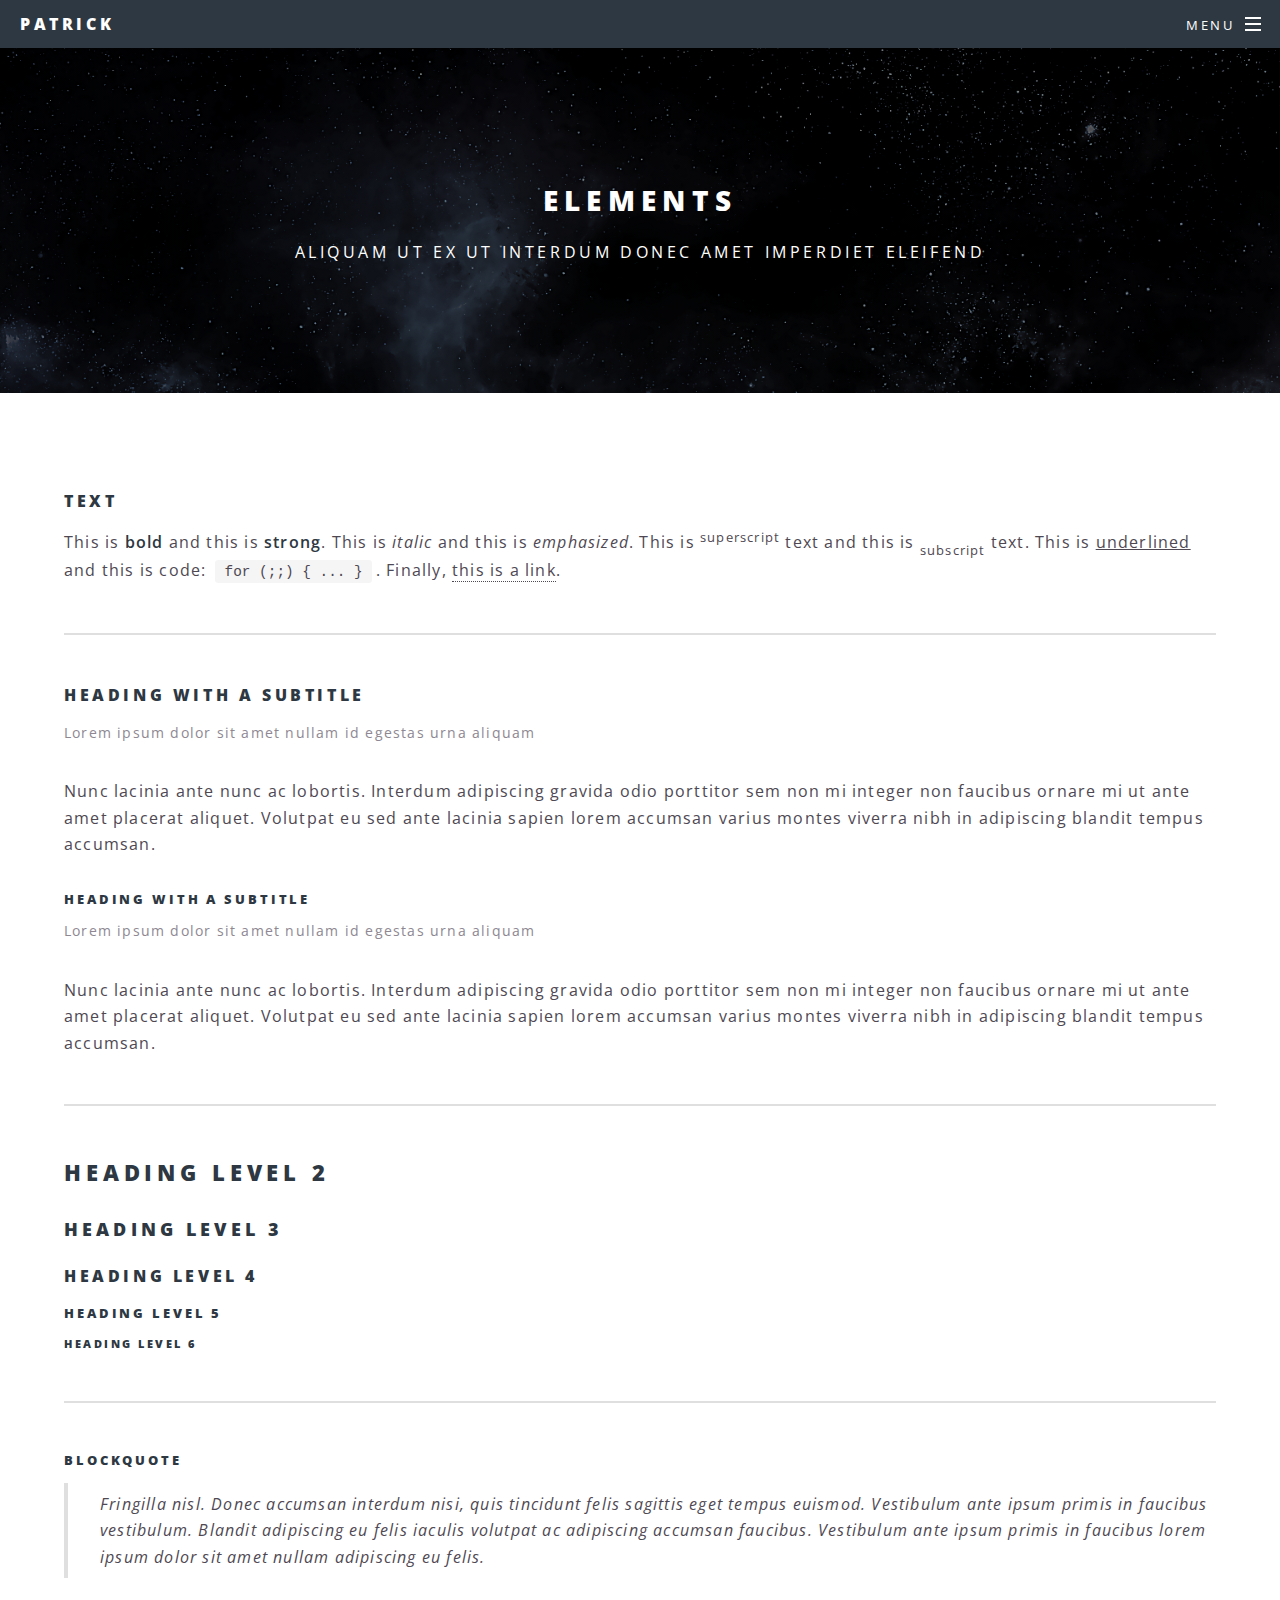
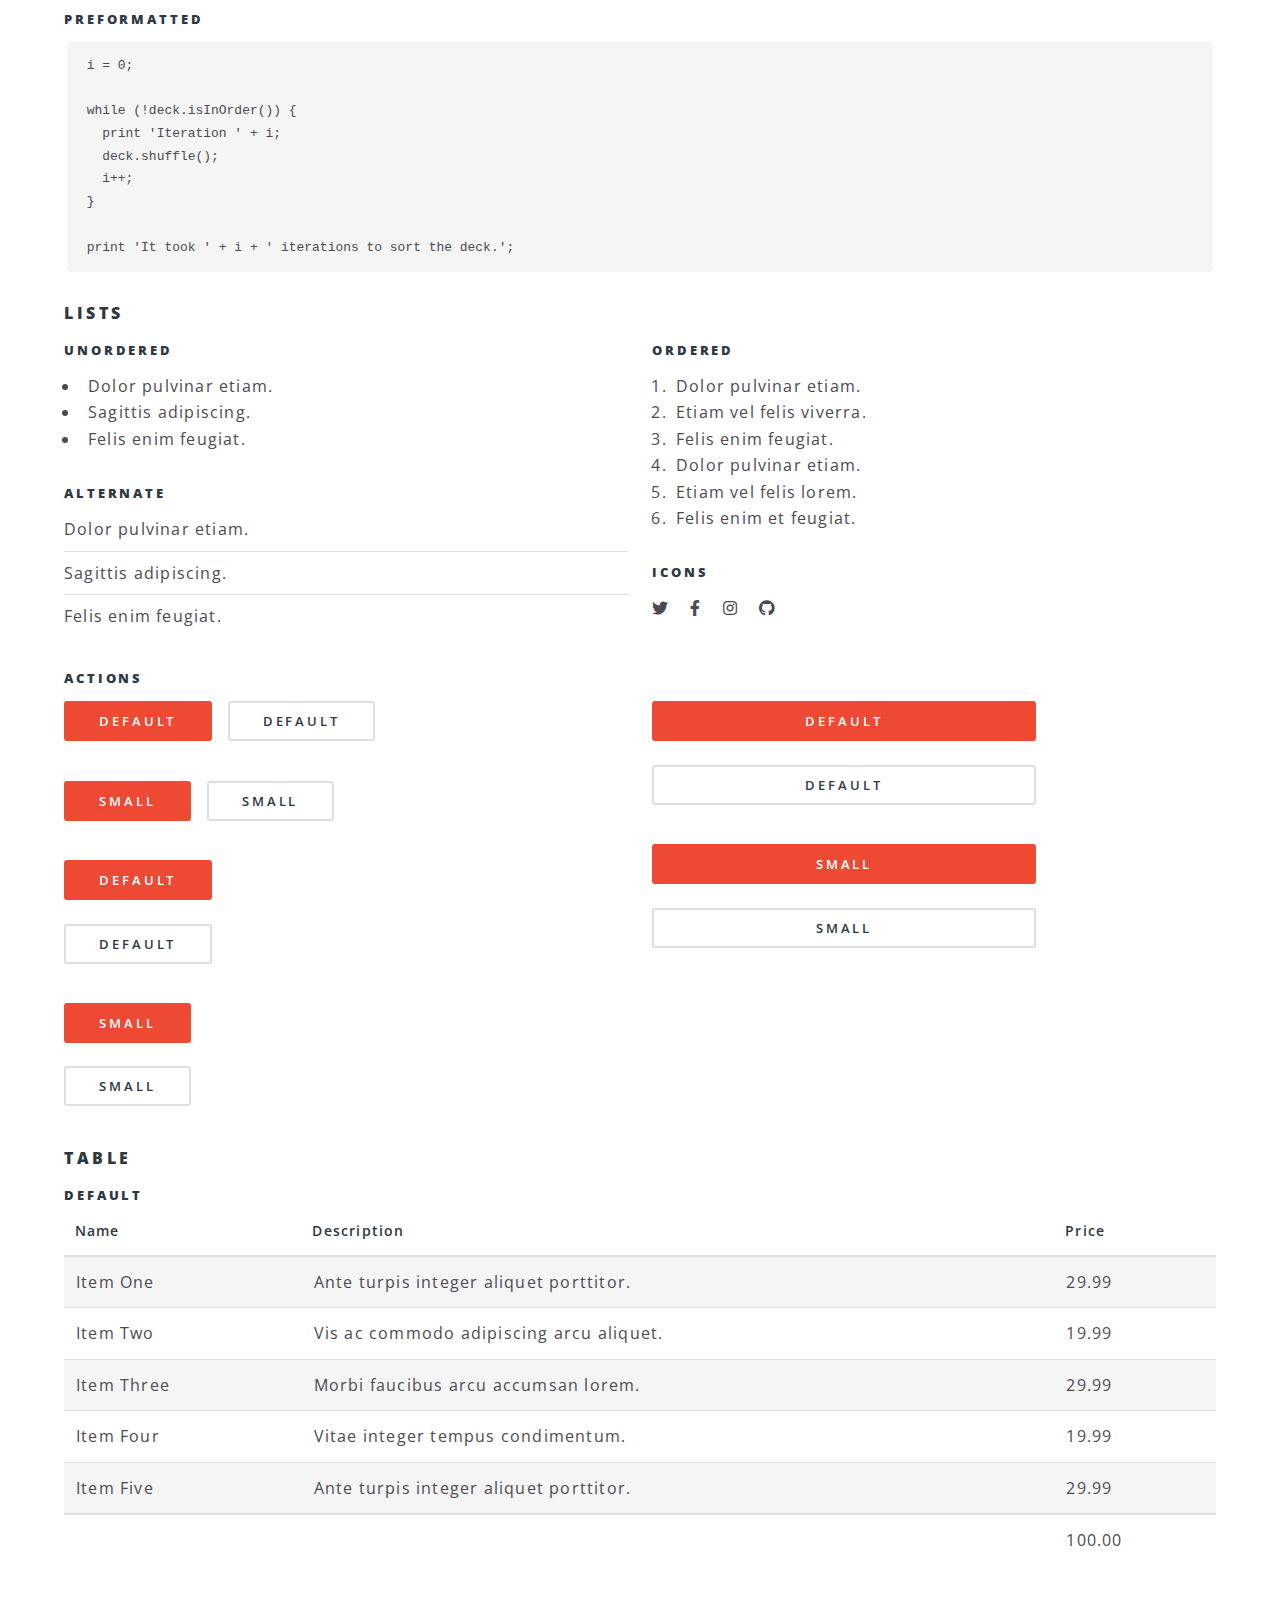
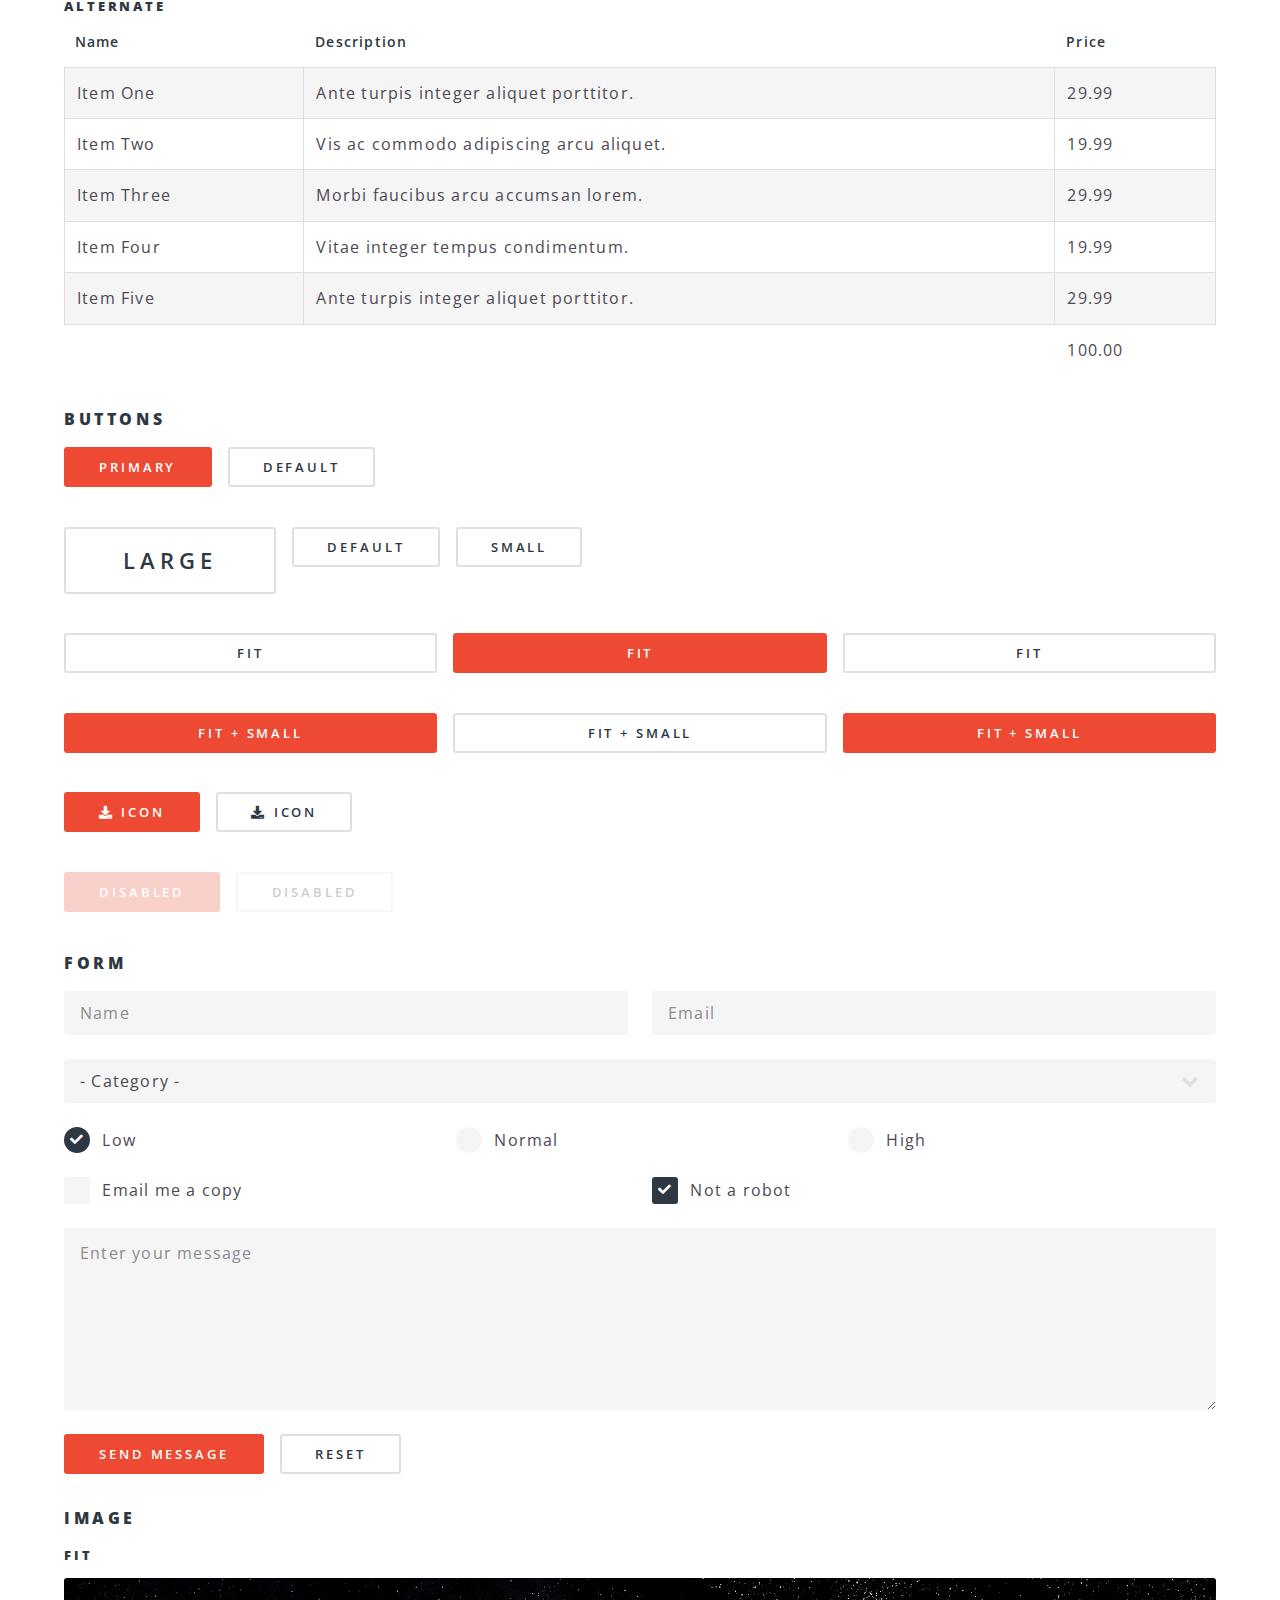
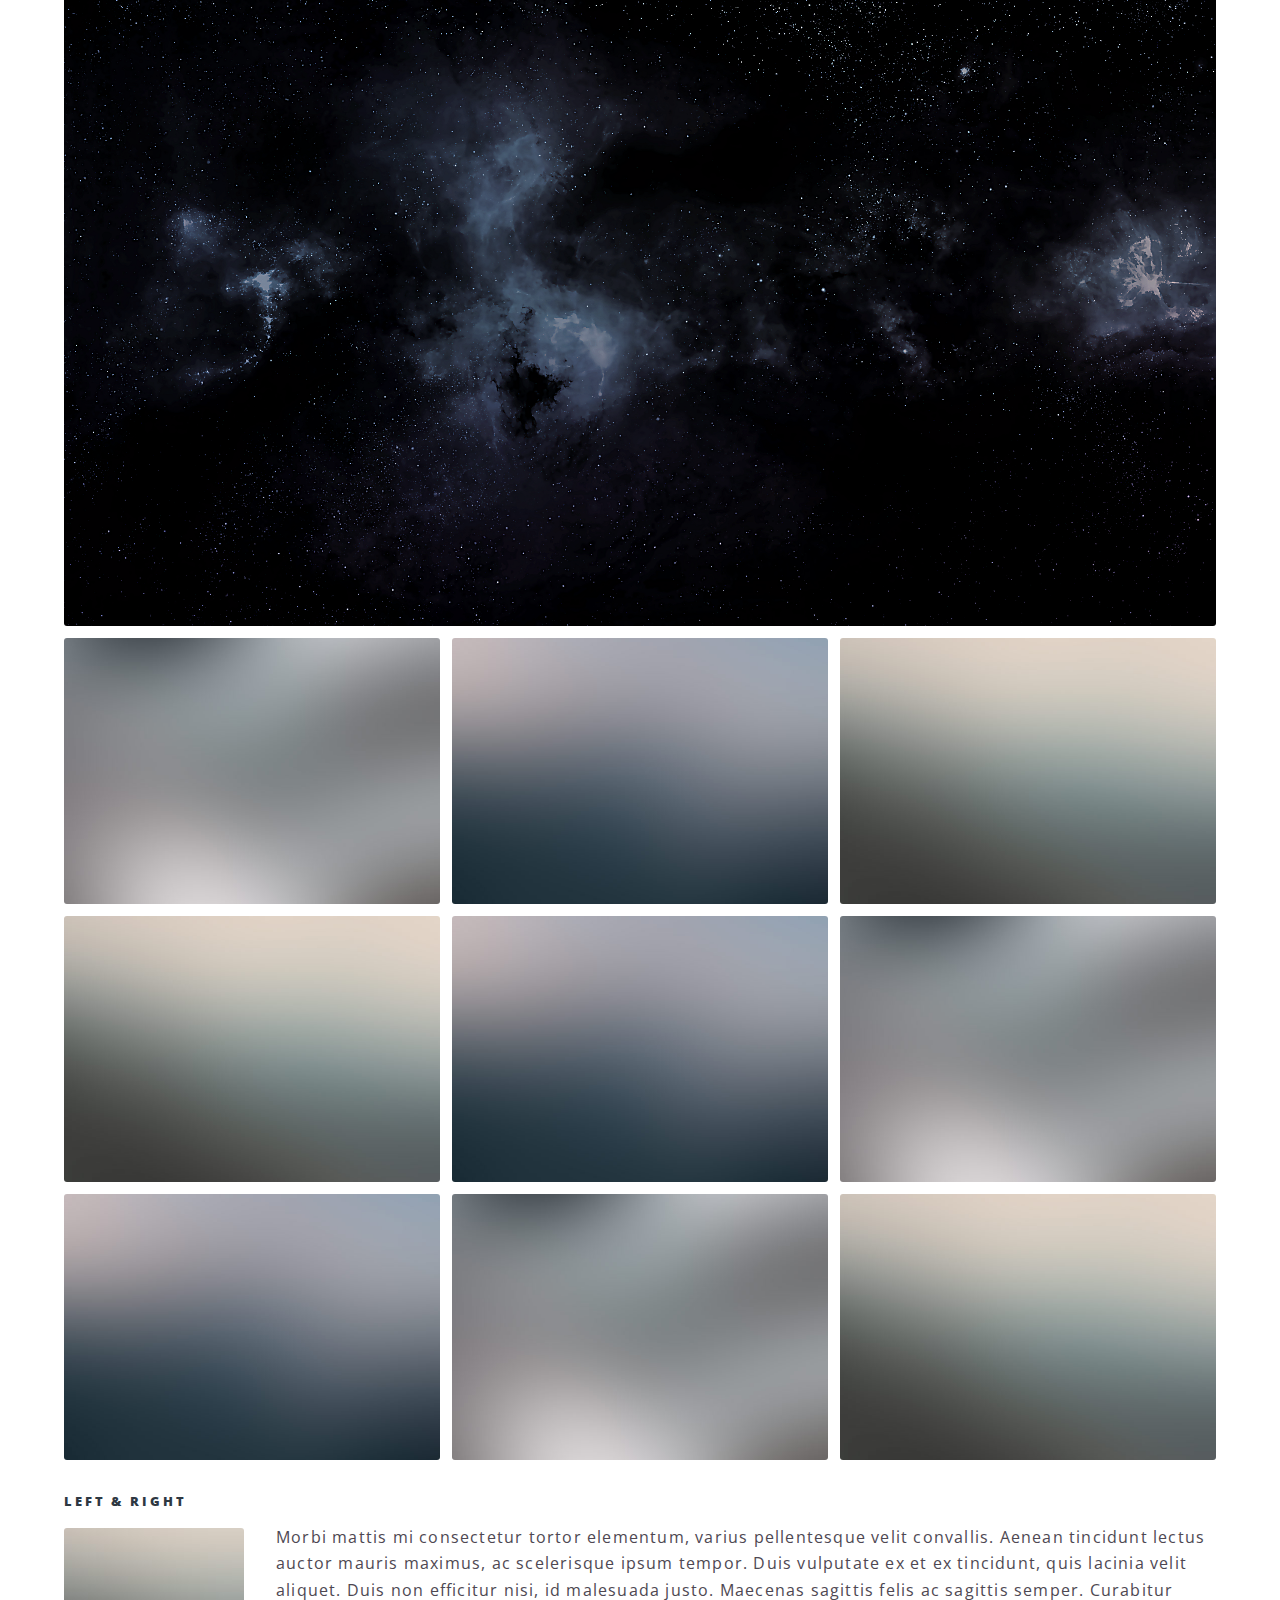
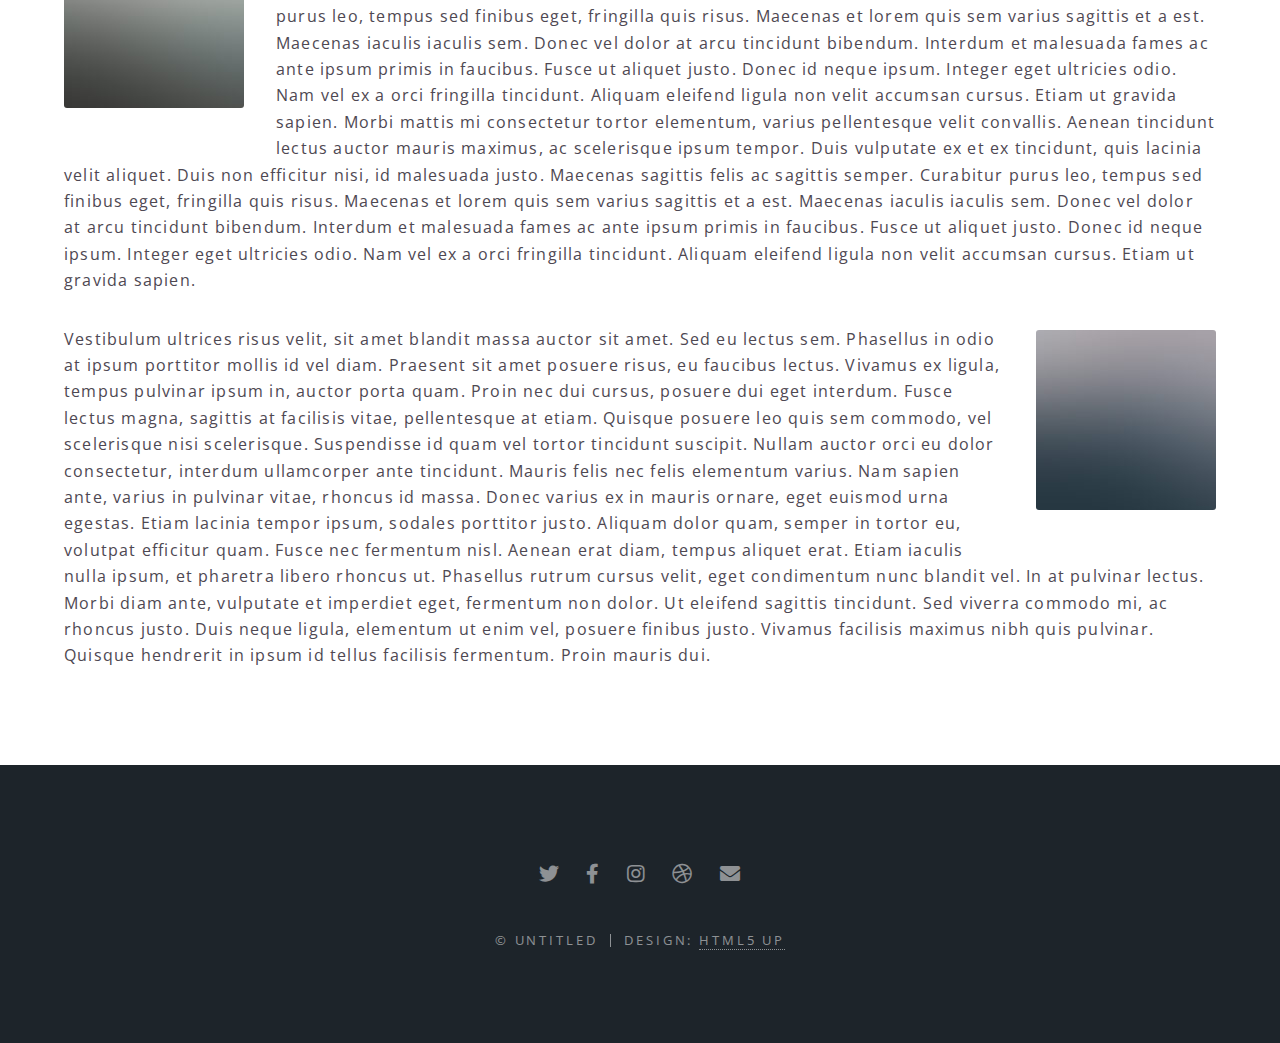
==== commit 3d05c578: "Added name to some places" ====
--- a/elements.html
+++ b/elements.html
@@ -19,7 +19,7 @@
 
 				<!-- Header -->
 					<header id="header">
-						<h1><a href="index.html">Spectral</a></h1>
+						<h1><a href="index.html">Patrick</a></h1>
 						<nav id="nav">
 							<ul>
 								<li class="special">
--- a/assets/css/main.css
+++ b/assets/css/main.css
@@ -1,10 +1,10 @@
 @import url(fontawesome-all.min.css);
 @import url("https://fonts.googleapis.com/css?family=Open+Sans:400,400italic,600,600italic,800,800italic");
 
-/*
-	Spectral by HTML5 UP
-	html5up.net | @ajlkn
-	Free for personal and commercial use under the CCA 3.0 license (html5up.net/license)
+/*
+	Spectral by HTML5 UP
+	html5up.net | @ajlkn
+	Free for personal and commercial use under the CCA 3.0 license (html5up.net/license)
 */
 
 html, body, div, span, applet, object,
@@ -87,7 +87,7 @@
 	}
 
 	body {
-		background: #2e3842;
+		background: #000000;
 	}
 
 		body.is-preload *, body.is-preload *:before, body.is-preload *:after {
